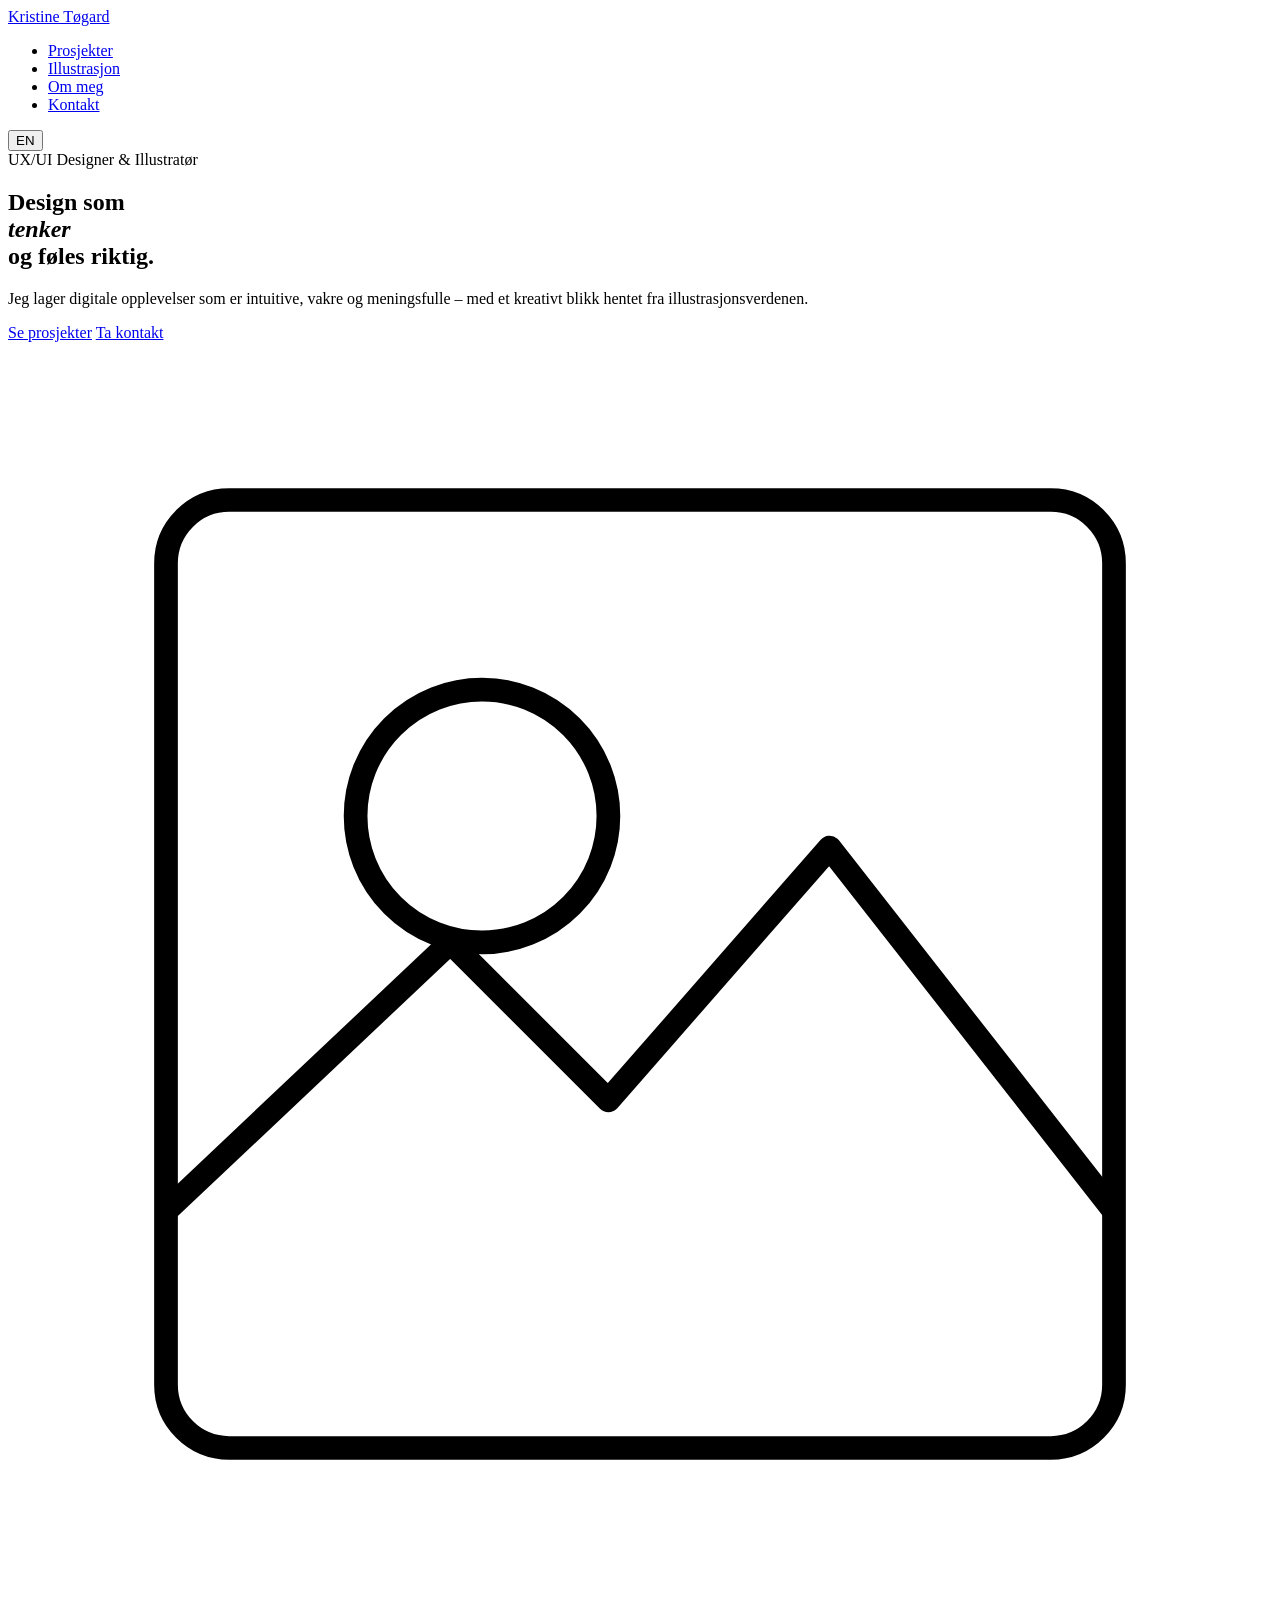
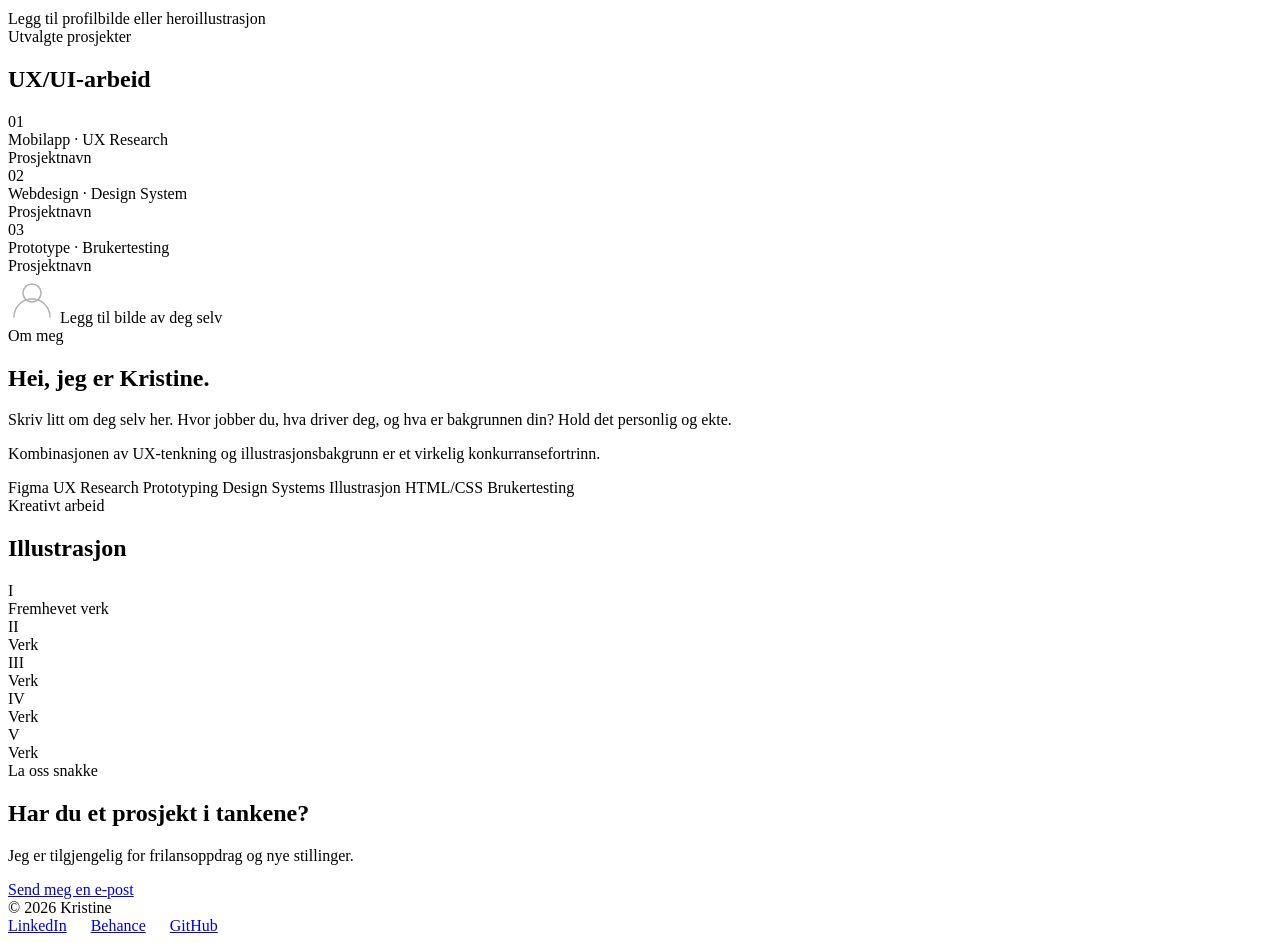
==== index.html @ 491b1b94 "Tok ut CSS og js fra koden" ====
<!DOCTYPE html>
<html lang="no">
<head>
  <meta charset="UTF-8" />
  <meta name="viewport" content="width=device-width, initial-scale=1.0" />
  <title>Kristine Tøgard – UX/UI & Illustrasjon</title>
  <link rel="preconnect" href="https://fonts.googleapis.com" />
  <link href="https://fonts.googleapis.com/css2?family=DM+Serif+Display:ital@0;1&family=DM+Sans:wght@300;400;500&display=swap" rel="stylesheet" />
  <link rel="stylesheet" href="css/style.css" />
</head>
<body>

  <!-- NAVIGASJON -->
  <nav>
    <a class="nav-logo" href="#">Kristine Tøgard</a>
    <ul class="nav-links">
      <li><a href="#prosjekter" data-no="Prosjekter" data-en="Projects">Prosjekter</a></li>
      <li><a href="#illustrasjon" data-no="Illustrasjon" data-en="Illustration">Illustrasjon</a></li>
      <li><a href="#om-meg" data-no="Om meg" data-en="About">Om meg</a></li>
      <li><a href="#kontakt" data-no="Kontakt" data-en="Contact">Kontakt</a></li>
    </ul>
    <button id="lang-btn" onclick="toggleLang()">EN</button>
  </nav>

  <!-- HERO -->
  <section class="hero">
    <div class="hero-left">
      <span class="hero-tag" data-no="UX/UI Designer & Illustratør" data-en="UX/UI Designer & Illustrator">UX/UI Designer & Illustratør</span>
      <h1 class="hero-title">
        <span data-no="Design som" data-en="Design that">Design som</span><br/>
        <em data-no="tenker" data-en="thinks">tenker</em><br/>
        <span data-no="og føles riktig." data-en="and feels right.">og føles riktig.</span>
      </h1>
      <p class="hero-desc" data-no="Jeg lager digitale opplevelser som er intuitive, vakre og meningsfulle – med et kreativt blikk hentet fra illustrasjonsverdenen." data-en="I create digital experiences that are intuitive, beautiful and meaningful – with a creative eye rooted in the world of illustration.">
        Jeg lager digitale opplevelser som er intuitive, vakre og meningsfulle – med et kreativt blikk hentet fra illustrasjonsverdenen.
      </p>
      <div class="hero-actions">
        <a href="#prosjekter" class="btn-primary" data-no="Se prosjekter" data-en="View projects">Se prosjekter</a>
        <a href="#kontakt" class="btn-ghost" data-no="Ta kontakt" data-en="Get in touch">Ta kontakt</a>
      </div>
    </div>
    <div class="hero-right">
      <div class="hero-img-placeholder">
        <svg viewBox="0 0 80 80" fill="none" xmlns="http://www.w3.org/2000/svg">
          <rect x="10" y="10" width="60" height="60" rx="4" stroke="currentColor" stroke-width="1.5"/>
          <circle cx="30" cy="30" r="8" stroke="currentColor" stroke-width="1.5"/>
          <path d="M10 55L28 38L38 48L52 32L70 55" stroke="currentColor" stroke-width="1.5" stroke-linejoin="round"/>
        </svg>
        <span data-no="Legg til profilbilde eller heroillustrasjon" data-en="Add profile photo or hero illustration">Legg til profilbilde eller heroillustrasjon</span>
      </div>
    </div>
  </section>

  <!-- UX/UI PROSJEKTER -->
  <section id="prosjekter">
    <div class="section-label" data-no="Utvalgte prosjekter" data-en="Selected work">Utvalgte prosjekter</div>
    <h2 class="section-title" data-no="UX/UI-arbeid" data-en="UX/UI work">UX/UI-arbeid</h2>
    <div class="projects-grid">
      <div class="project-card">
        <div class="project-placeholder">01</div>
        <div class="project-info">
          <div class="project-tag" data-no="Mobilapp · UX Research" data-en="Mobile app · UX Research">Mobilapp · UX Research</div>
          <div class="project-name" data-no="Prosjektnavn" data-en="Project name">Prosjektnavn</div>
        </div>
      </div>
      <div class="project-card">
        <div class="project-placeholder">02</div>
        <div class="project-info">
          <div class="project-tag" data-no="Webdesign · Design System" data-en="Web design · Design System">Webdesign · Design System</div>
          <div class="project-name" data-no="Prosjektnavn" data-en="Project name">Prosjektnavn</div>
        </div>
      </div>
      <div class="project-card">
        <div class="project-placeholder">03</div>
        <div class="project-info">
          <div class="project-tag" data-no="Prototype · Brukertesting" data-en="Prototype · User testing">Prototype · Brukertesting</div>
          <div class="project-name" data-no="Prosjektnavn" data-en="Project name">Prosjektnavn</div>
        </div>
      </div>
    </div>
  </section>

  <!-- OM MEG -->
  <section id="om-meg">
    <div class="about-img">
      <svg width="48" height="48" viewBox="0 0 48 48" fill="none" style="opacity:.3">
        <circle cx="24" cy="18" r="9" stroke="currentColor" stroke-width="1.5"/>
        <path d="M6 42c0-9.94 8.06-18 18-18s18 8.06 18 18" stroke="currentColor" stroke-width="1.5" stroke-linecap="round"/>
      </svg>
      <span data-no="Legg til bilde av deg selv" data-en="Add a photo of yourself">Legg til bilde av deg selv</span>
    </div>
    <div class="about-text">
      <div class="section-label" data-no="Om meg" data-en="About me">Om meg</div>
      <h2 class="section-title" data-no="Hei, jeg er Kristine." data-en="Hi, I'm Kristine.">Hei, jeg er Kristine.</h2>
      <p data-no="Skriv litt om deg selv her. Hvor jobber du, hva driver deg, og hva er bakgrunnen din? Hold det personlig og ekte." data-en="Write a bit about yourself here. Where do you work, what drives you, and what's your background? Keep it personal and genuine.">
        Skriv litt om deg selv her. Hvor jobber du, hva driver deg, og hva er bakgrunnen din? Hold det personlig og ekte.
      </p>
      <p data-no="Kombinasjonen av UX-tenkning og illustrasjonsbakgrunn er et virkelig konkurransefortrinn." data-en="The combination of UX thinking and an illustration background is a real competitive advantage.">
        Kombinasjonen av UX-tenkning og illustrasjonsbakgrunn er et virkelig konkurransefortrinn.
      </p>
      <div class="skills-list">
        <span class="skill-pill">Figma</span>
        <span class="skill-pill">UX Research</span>
        <span class="skill-pill">Prototyping</span>
        <span class="skill-pill">Design Systems</span>
        <span class="skill-pill" data-no="Illustrasjon" data-en="Illustration">Illustrasjon</span>
        <span class="skill-pill">HTML/CSS</span>
        <span class="skill-pill" data-no="Brukertesting" data-en="Usability Testing">Brukertesting</span>
      </div>
    </div>
  </section>

  <!-- ILLUSTRASJON -->
  <section id="illustrasjon">
    <div class="section-label" data-no="Kreativt arbeid" data-en="Creative work">Kreativt arbeid</div>
    <h2 class="section-title" data-no="Illustrasjon" data-en="Illustration">Illustrasjon</h2>
    <div class="illo-grid">
      <div class="illo-card">
        <div class="illo-num">I</div>
        <div class="illo-label" data-no="Fremhevet verk" data-en="Featured work">Fremhevet verk</div>
      </div>
      <div class="illo-card">
        <div class="illo-num">II</div>
        <div class="illo-label" data-no="Verk" data-en="Work">Verk</div>
      </div>
      <div class="illo-card">
        <div class="illo-num">III</div>
        <div class="illo-label" data-no="Verk" data-en="Work">Verk</div>
      </div>
      <div class="illo-card">
        <div class="illo-num">IV</div>
        <div class="illo-label" data-no="Verk" data-en="Work">Verk</div>
      </div>
      <div class="illo-card">
        <div class="illo-num">V</div>
        <div class="illo-label" data-no="Verk" data-en="Work">Verk</div>
      </div>
    </div>
  </section>

  <!-- KONTAKT -->
  <section id="kontakt">
    <div class="section-label" data-no="La oss snakke" data-en="Let's talk">La oss snakke</div>
    <h2 class="section-title" data-no="Har du et prosjekt i tankene?" data-en="Got a project in mind?">Har du et prosjekt i tankene?</h2>
    <p data-no="Jeg er tilgjengelig for frilansoppdrag og nye stillinger." data-en="I'm available for freelance projects and new positions.">Jeg er tilgjengelig for frilansoppdrag og nye stillinger.</p>
    <a href="mailto:din@epost.no" class="btn-primary" data-no="Send meg en e-post" data-en="Send me an email">Send meg en e-post</a>
  </section>

  <!-- FOOTER -->
  <footer>
    <span>© 2026 Kristine</span>
    <div style="display:flex;gap:1.5rem;">
      <a href="#">LinkedIn</a>
      <a href="#">Behance</a>
      <a href="#">GitHub</a>
    </div>
  </footer>

  <script src="js/main.js"></script>
</body>
</html>
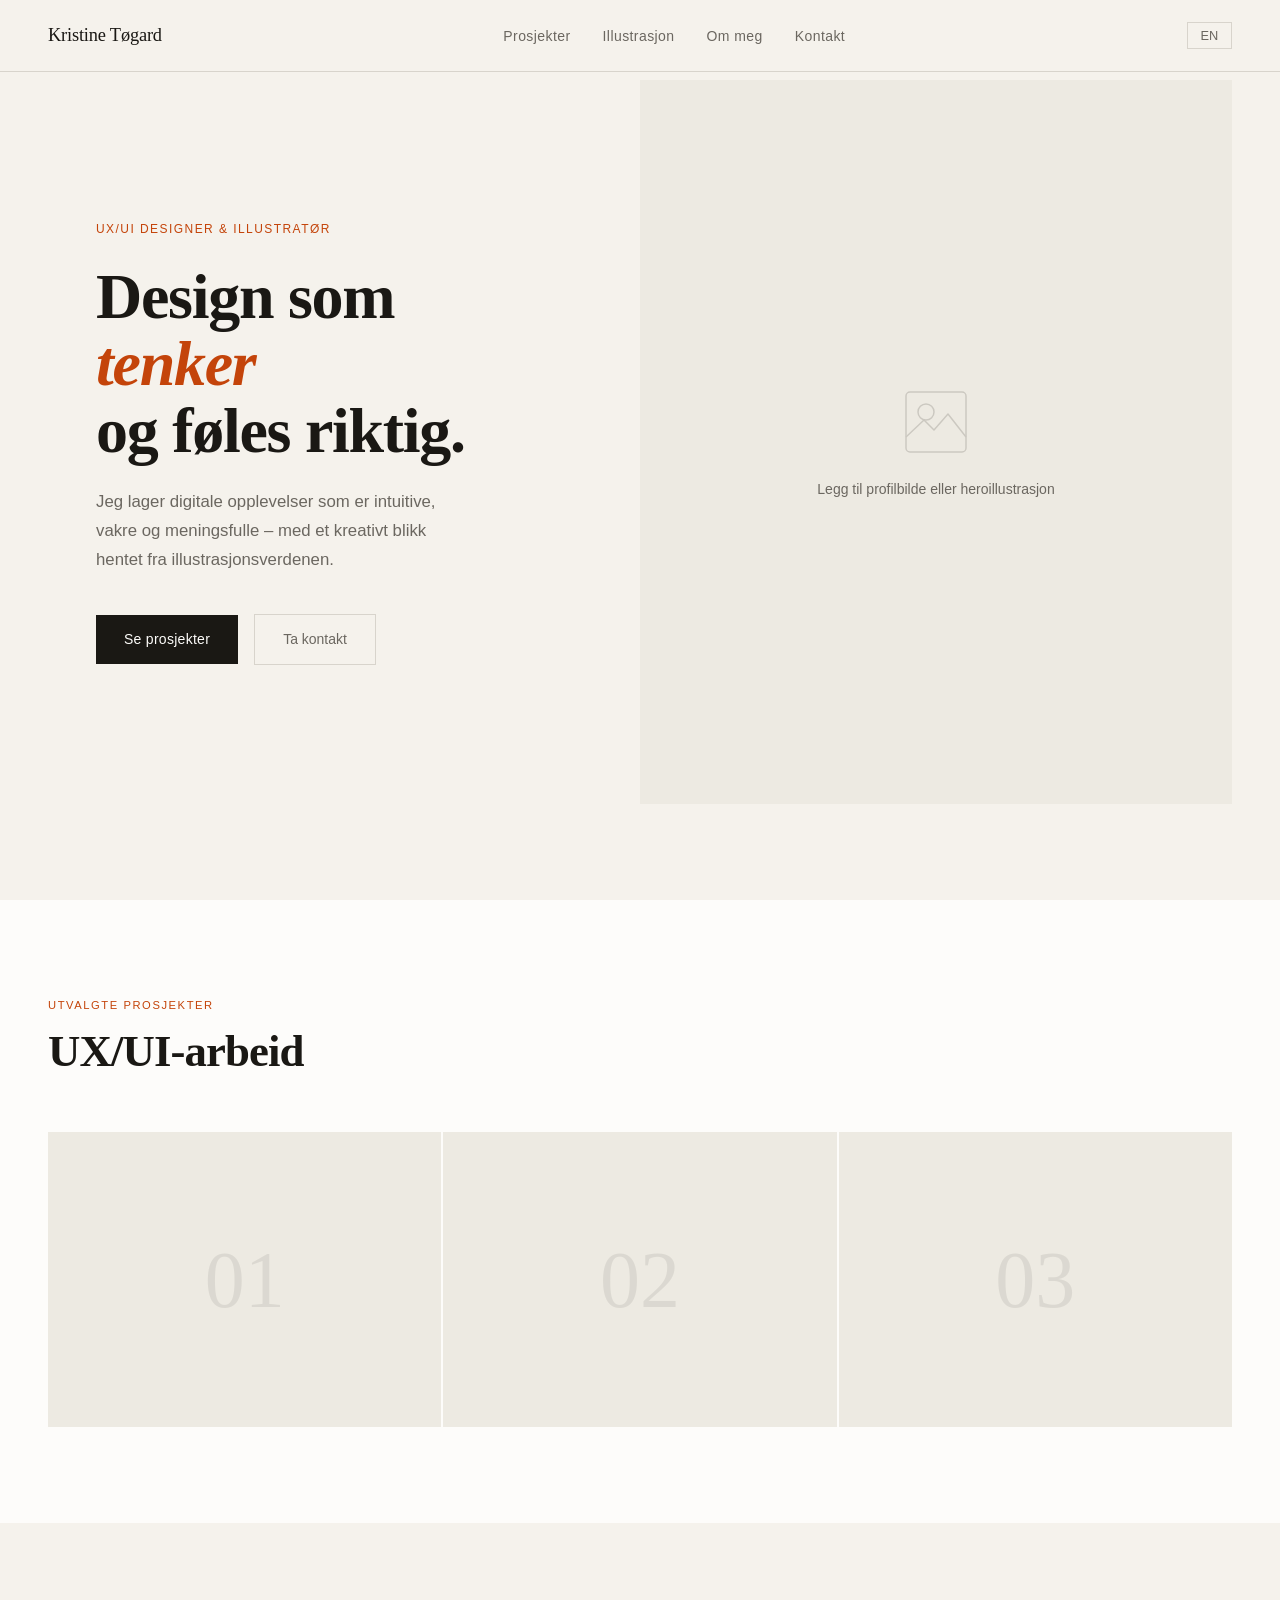
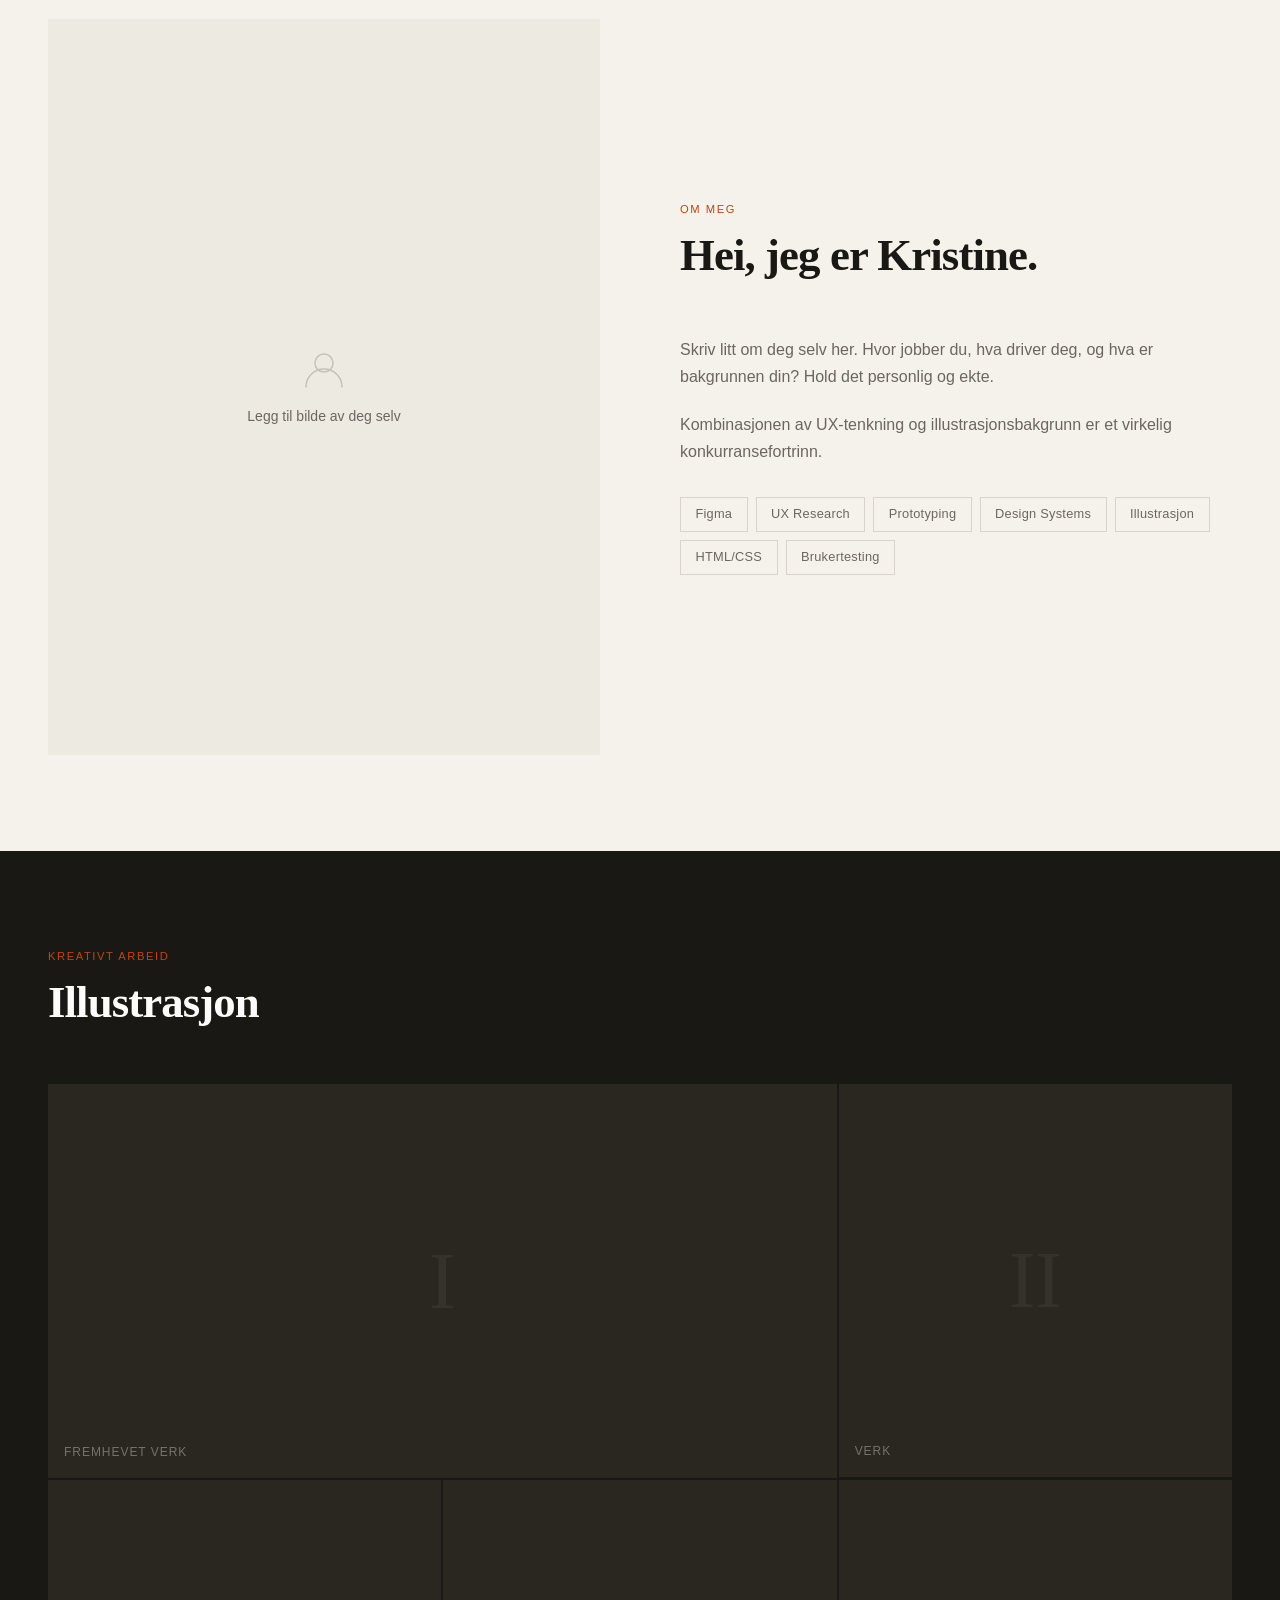
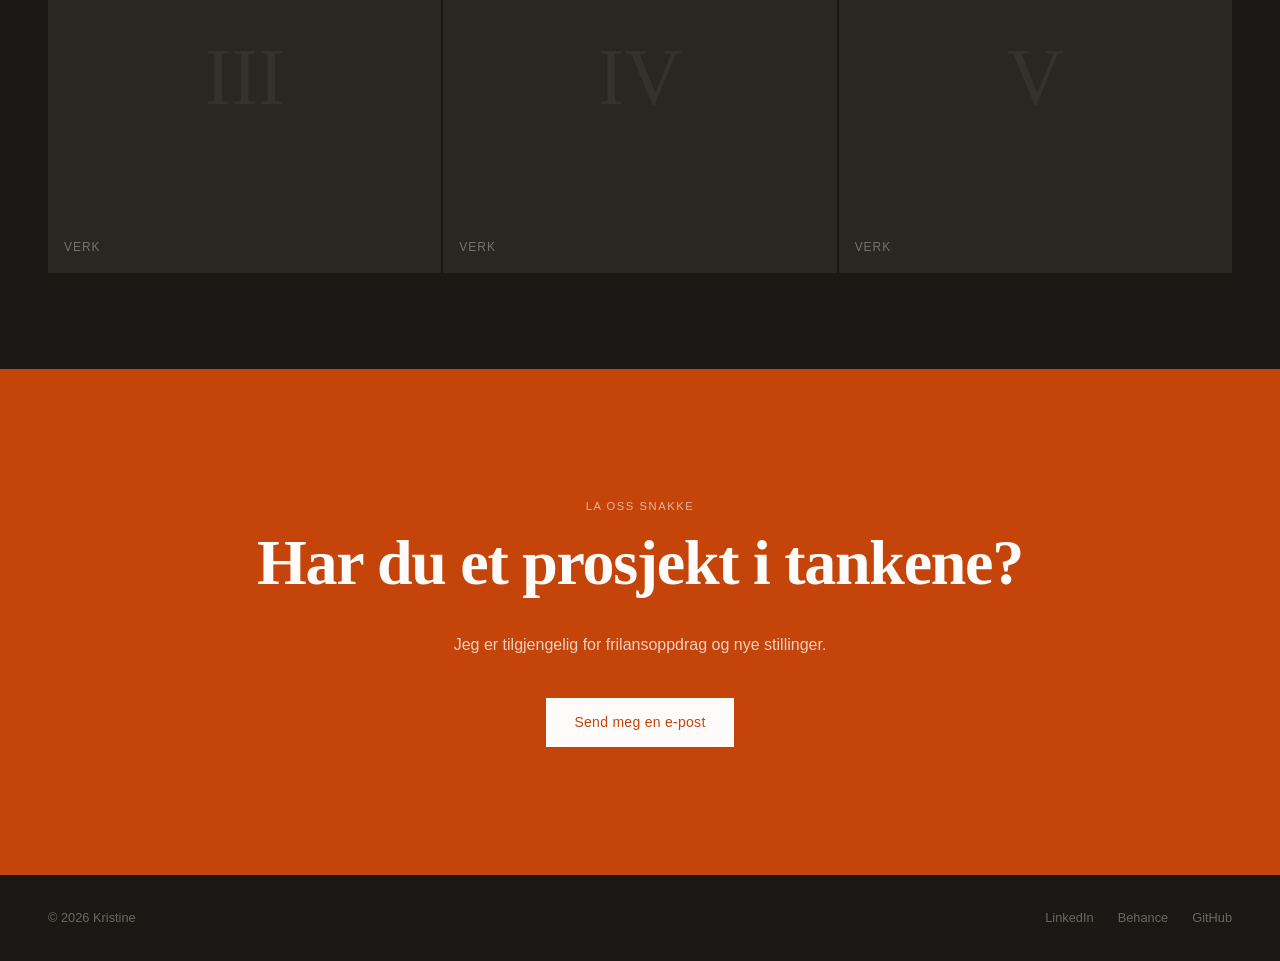
==== commit aa685f87: "tekst" ====
--- a/index.html
+++ b/index.html
@@ -27,9 +27,9 @@
     <div class="hero-left">
       <span class="hero-tag" data-no="UX/UI Designer & Illustratør" data-en="UX/UI Designer & Illustrator">UX/UI Designer & Illustratør</span>
       <h1 class="hero-title">
-        <span data-no="Design som" data-en="Design that">Design som</span><br/>
-        <em data-no="tenker" data-en="thinks">tenker</em><br/>
-        <span data-no="og føles riktig." data-en="and feels right.">og føles riktig.</span>
+        <span data-no="Opptatt av" data-en="Design that">Design som</span><br/>
+        <em data-no="hva" data-en="thinks">tenker</em><br/>
+        <span data-no="som får design til å fungere." data-en="and feels right.">og føles riktig.</span>
       </h1>
       <p class="hero-desc" data-no="Jeg lager digitale opplevelser som er intuitive, vakre og meningsfulle – med et kreativt blikk hentet fra illustrasjonsverdenen." data-en="I create digital experiences that are intuitive, beautiful and meaningful – with a creative eye rooted in the world of illustration.">
         Jeg lager digitale opplevelser som er intuitive, vakre og meningsfulle – med et kreativt blikk hentet fra illustrasjonsverdenen.
--- a/css/style.css
+++ b/css/style.css
@@ -0,0 +1,408 @@
+:root {
+  --bg: #F5F2EC;
+  --surface: #EDEAE2;
+  --ink: #1A1814;
+  --ink-muted: #6B6760;
+  --accent: #C4440A;
+  --accent-light: #F2E8E2;
+  --border: #D8D4CC;
+  --white: #FDFCFA;
+}
+
+*, *::before, *::after { box-sizing: border-box; margin: 0; padding: 0; }
+
+html { scroll-behavior: smooth; }
+
+body {
+  font-family: 'DM Sans', sans-serif;
+  background: var(--bg);
+  color: var(--ink);
+  font-size: 16px;
+  line-height: 1.7;
+}
+
+/* NAV */
+nav {
+  position: fixed; top: 0; left: 0; right: 0; z-index: 100;
+  display: flex; justify-content: space-between; align-items: center;
+  padding: 1.25rem 3rem;
+  background: rgba(245, 242, 236, 0.88);
+  backdrop-filter: blur(12px);
+  border-bottom: 1px solid var(--border);
+}
+
+.nav-logo {
+  font-family: 'DM Serif Display', serif;
+  font-size: 1.15rem;
+  color: var(--ink);
+  text-decoration: none;
+  letter-spacing: -0.01em;
+}
+
+.nav-links { display: flex; gap: 2rem; list-style: none; }
+.nav-links a {
+  text-decoration: none;
+  color: var(--ink-muted);
+  font-size: 0.875rem;
+  font-weight: 400;
+  letter-spacing: 0.03em;
+  transition: color 0.2s;
+}
+.nav-links a:hover { color: var(--accent); }
+
+#lang-btn {
+  background: none;
+  border: 1px solid var(--border);
+  padding: 0.3rem 0.8rem;
+  cursor: pointer;
+  font-size: 0.8rem;
+  color: var(--ink-muted);
+  font-family: 'DM Sans', sans-serif;
+  transition: border-color 0.2s, color 0.2s;
+}
+#lang-btn:hover { border-color: var(--ink); color: var(--ink); }
+
+/* HERO */
+.hero {
+  min-height: 100vh;
+  display: grid;
+  grid-template-columns: 1fr 1fr;
+  padding-top: 80px;
+}
+
+.hero-left {
+  display: flex;
+  flex-direction: column;
+  justify-content: center;
+  padding: 6rem 4rem 6rem 3rem;
+}
+
+.hero-tag {
+  display: inline-block;
+  font-size: 0.75rem;
+  letter-spacing: 0.12em;
+  text-transform: uppercase;
+  color: var(--accent);
+  font-weight: 500;
+  margin-bottom: 1.5rem;
+}
+
+.hero-title {
+  font-family: 'DM Serif Display', serif;
+  font-size: clamp(3rem, 5vw, 5rem);
+  line-height: 1.05;
+  letter-spacing: -0.02em;
+  color: var(--ink);
+  margin-bottom: 1.5rem;
+}
+
+.hero-title em {
+  font-style: italic;
+  color: var(--accent);
+}
+
+.hero-desc {
+  font-size: 1.05rem;
+  color: var(--ink-muted);
+  max-width: 38ch;
+  margin-bottom: 2.5rem;
+  font-weight: 300;
+}
+
+.hero-actions { display: flex; gap: 1rem; align-items: center; }
+
+.btn-primary {
+  display: inline-block;
+  padding: 0.8rem 1.75rem;
+  background: var(--ink);
+  color: var(--white);
+  text-decoration: none;
+  font-size: 0.875rem;
+  font-weight: 500;
+  letter-spacing: 0.02em;
+  transition: background 0.2s, transform 0.15s;
+}
+.btn-primary:hover { background: var(--accent); transform: translateY(-1px); }
+
+.btn-ghost {
+  display: inline-block;
+  padding: 0.8rem 1.75rem;
+  border: 1px solid var(--border);
+  color: var(--ink-muted);
+  text-decoration: none;
+  font-size: 0.875rem;
+  font-weight: 400;
+  transition: border-color 0.2s, color 0.2s;
+}
+.btn-ghost:hover { border-color: var(--ink); color: var(--ink); }
+
+.hero-right {
+  background: var(--surface);
+  display: flex;
+  align-items: center;
+  justify-content: center;
+  position: relative;
+  overflow: hidden;
+}
+
+.hero-img-placeholder {
+  width: 100%;
+  height: 100%;
+  display: flex;
+  flex-direction: column;
+  align-items: center;
+  justify-content: center;
+  gap: 1rem;
+  color: var(--ink-muted);
+  font-size: 0.875rem;
+}
+
+.hero-img-placeholder svg {
+  width: 80px; height: 80px;
+  opacity: 0.25;
+}
+
+/* SECTIONS */
+section { padding: 6rem 3rem; }
+
+.section-label {
+  font-size: 0.7rem;
+  letter-spacing: 0.14em;
+  text-transform: uppercase;
+  color: var(--accent);
+  font-weight: 500;
+  margin-bottom: 0.75rem;
+}
+
+.section-title {
+  font-family: 'DM Serif Display', serif;
+  font-size: clamp(2rem, 3.5vw, 3rem);
+  line-height: 1.1;
+  letter-spacing: -0.02em;
+  margin-bottom: 3.5rem;
+  max-width: 20ch;
+}
+
+/* UX PROJECTS */
+#prosjekter { background: var(--white); }
+
+.projects-grid {
+  display: grid;
+  grid-template-columns: repeat(auto-fit, minmax(340px, 1fr));
+  gap: 2px;
+}
+
+.project-card {
+  background: var(--surface);
+  aspect-ratio: 4/3;
+  position: relative;
+  overflow: hidden;
+  cursor: pointer;
+  display: flex;
+  flex-direction: column;
+  justify-content: flex-end;
+  padding: 2rem;
+  transition: transform 0.3s ease;
+}
+
+.project-card::before {
+  content: '';
+  position: absolute; inset: 0;
+  background: linear-gradient(to top, rgba(26,24,20,0.8) 0%, transparent 60%);
+  opacity: 0;
+  transition: opacity 0.3s;
+}
+
+.project-card:hover { transform: scale(1.01); }
+.project-card:hover::before { opacity: 1; }
+.project-card:hover .project-info { opacity: 1; transform: translateY(0); }
+
+.project-info {
+  position: relative; z-index: 1;
+  opacity: 0;
+  transform: translateY(8px);
+  transition: all 0.3s ease;
+  color: var(--white);
+}
+
+.project-tag {
+  font-size: 0.7rem;
+  letter-spacing: 0.1em;
+  text-transform: uppercase;
+  opacity: 0.7;
+  margin-bottom: 0.3rem;
+}
+
+.project-name {
+  font-family: 'DM Serif Display', serif;
+  font-size: 1.5rem;
+}
+
+.project-placeholder {
+  position: absolute; inset: 0;
+  display: flex;
+  align-items: center;
+  justify-content: center;
+  font-family: 'DM Serif Display', serif;
+  font-size: 5rem;
+  opacity: 0.08;
+  color: var(--ink);
+  user-select: none;
+}
+
+/* ABOUT */
+#om-meg {
+  background: var(--bg);
+  display: grid;
+  grid-template-columns: 1fr 1fr;
+  gap: 5rem;
+  align-items: center;
+}
+
+.about-img {
+  aspect-ratio: 3/4;
+  background: var(--surface);
+  display: flex;
+  flex-direction: column;
+  align-items: center;
+  justify-content: center;
+  gap: 0.75rem;
+  color: var(--ink-muted);
+  font-size: 0.875rem;
+}
+
+.about-text { padding: 2rem 0; }
+
+.about-text p {
+  color: var(--ink-muted);
+  margin-bottom: 1.25rem;
+  font-weight: 300;
+}
+
+.skills-list {
+  display: flex; flex-wrap: wrap; gap: 0.5rem;
+  margin-top: 2rem;
+}
+
+.skill-pill {
+  padding: 0.35rem 0.9rem;
+  border: 1px solid var(--border);
+  font-size: 0.8rem;
+  color: var(--ink-muted);
+  letter-spacing: 0.02em;
+}
+
+/* ILLUSTRASJON */
+#illustrasjon { background: var(--ink); }
+
+#illustrasjon .section-label { color: var(--accent); }
+#illustrasjon .section-title { color: var(--white); }
+
+.illo-grid {
+  display: grid;
+  grid-template-columns: repeat(3, 1fr);
+  gap: 2px;
+}
+
+.illo-card {
+  background: #2A2720;
+  aspect-ratio: 1;
+  display: flex;
+  align-items: center;
+  justify-content: center;
+  overflow: hidden;
+  position: relative;
+  cursor: pointer;
+  transition: background 0.3s;
+}
+
+.illo-card:first-child {
+  grid-column: span 2;
+  aspect-ratio: 2/1;
+}
+
+.illo-card:hover { background: #312E28; }
+
+.illo-num {
+  font-family: 'DM Serif Display', serif;
+  font-size: 5rem;
+  color: rgba(255,255,255,0.05);
+  user-select: none;
+  position: absolute;
+}
+
+.illo-label {
+  position: absolute;
+  bottom: 1rem; left: 1rem;
+  font-size: 0.75rem;
+  letter-spacing: 0.08em;
+  text-transform: uppercase;
+  color: rgba(255,255,255,0.35);
+}
+
+/* KONTAKT */
+#kontakt {
+  background: var(--accent);
+  text-align: center;
+  padding: 8rem 3rem;
+}
+
+#kontakt .section-label { color: rgba(255,255,255,0.6); }
+#kontakt .section-title {
+  color: var(--white);
+  font-size: clamp(2.5rem, 5vw, 4.5rem);
+  max-width: 100%;
+  margin-left: auto;
+  margin-right: auto;
+  margin-bottom: 2rem;
+}
+
+#kontakt p {
+  color: rgba(255,255,255,0.75);
+  margin-bottom: 2.5rem;
+  font-weight: 300;
+}
+
+#kontakt .btn-primary {
+  background: var(--white);
+  color: var(--accent);
+}
+
+#kontakt .btn-primary:hover {
+  background: var(--ink);
+  color: var(--white);
+}
+
+/* FOOTER */
+footer {
+  background: var(--ink);
+  color: var(--ink-muted);
+  padding: 2rem 3rem;
+  display: flex;
+  justify-content: space-between;
+  align-items: center;
+  font-size: 0.8rem;
+}
+
+footer a { color: var(--ink-muted); text-decoration: none; }
+footer a:hover { color: var(--white); }
+
+/* RESPONSIVE */
+@media (max-width: 768px) {
+  nav { padding: 1rem 1.5rem; }
+  .nav-links { gap: 1.25rem; }
+
+  .hero { grid-template-columns: 1fr; }
+  .hero-right { display: none; }
+  .hero-left { padding: 6rem 1.5rem 4rem; }
+
+  section { padding: 4rem 1.5rem; }
+
+  #om-meg { grid-template-columns: 1fr; }
+  .about-img { aspect-ratio: 4/3; }
+
+  .illo-grid { grid-template-columns: repeat(2, 1fr); }
+  .illo-card:first-child { grid-column: span 2; aspect-ratio: 2/1; }
+
+  footer { flex-direction: column; gap: 0.5rem; text-align: center; }
+}
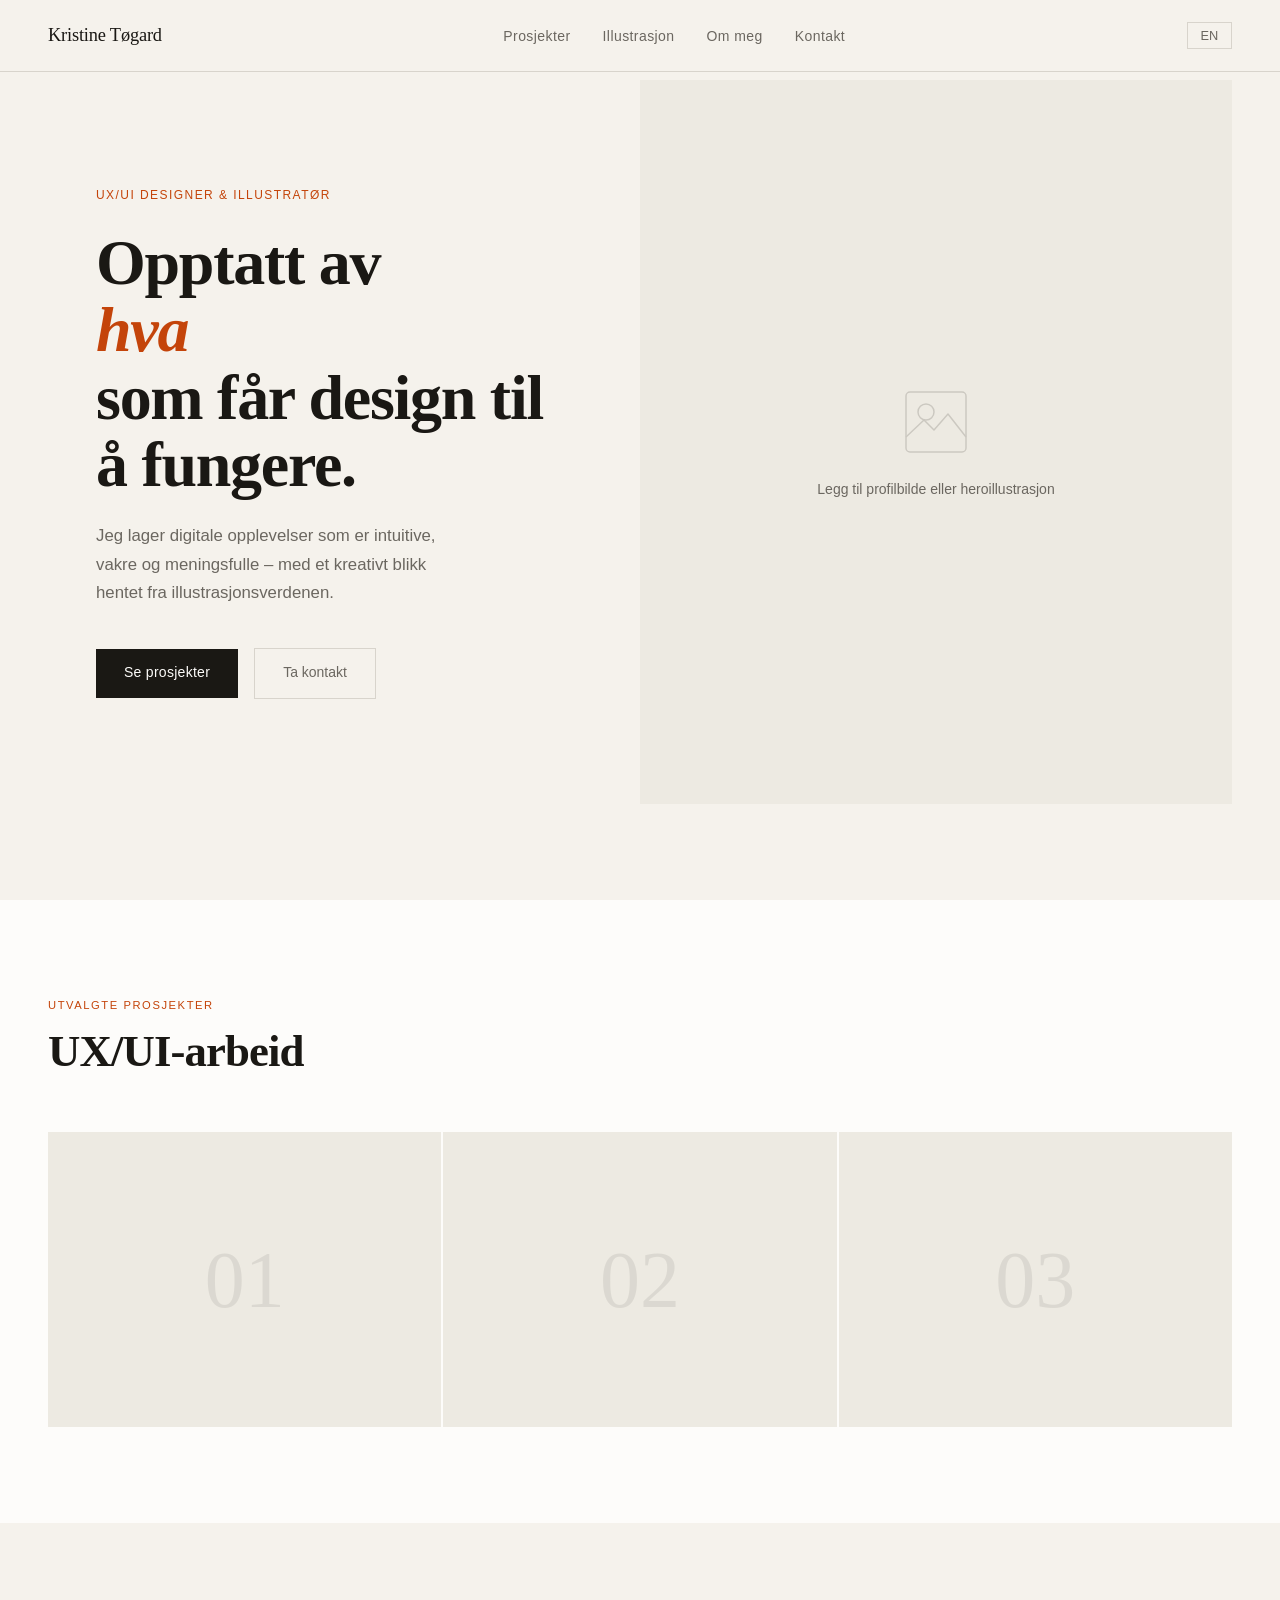
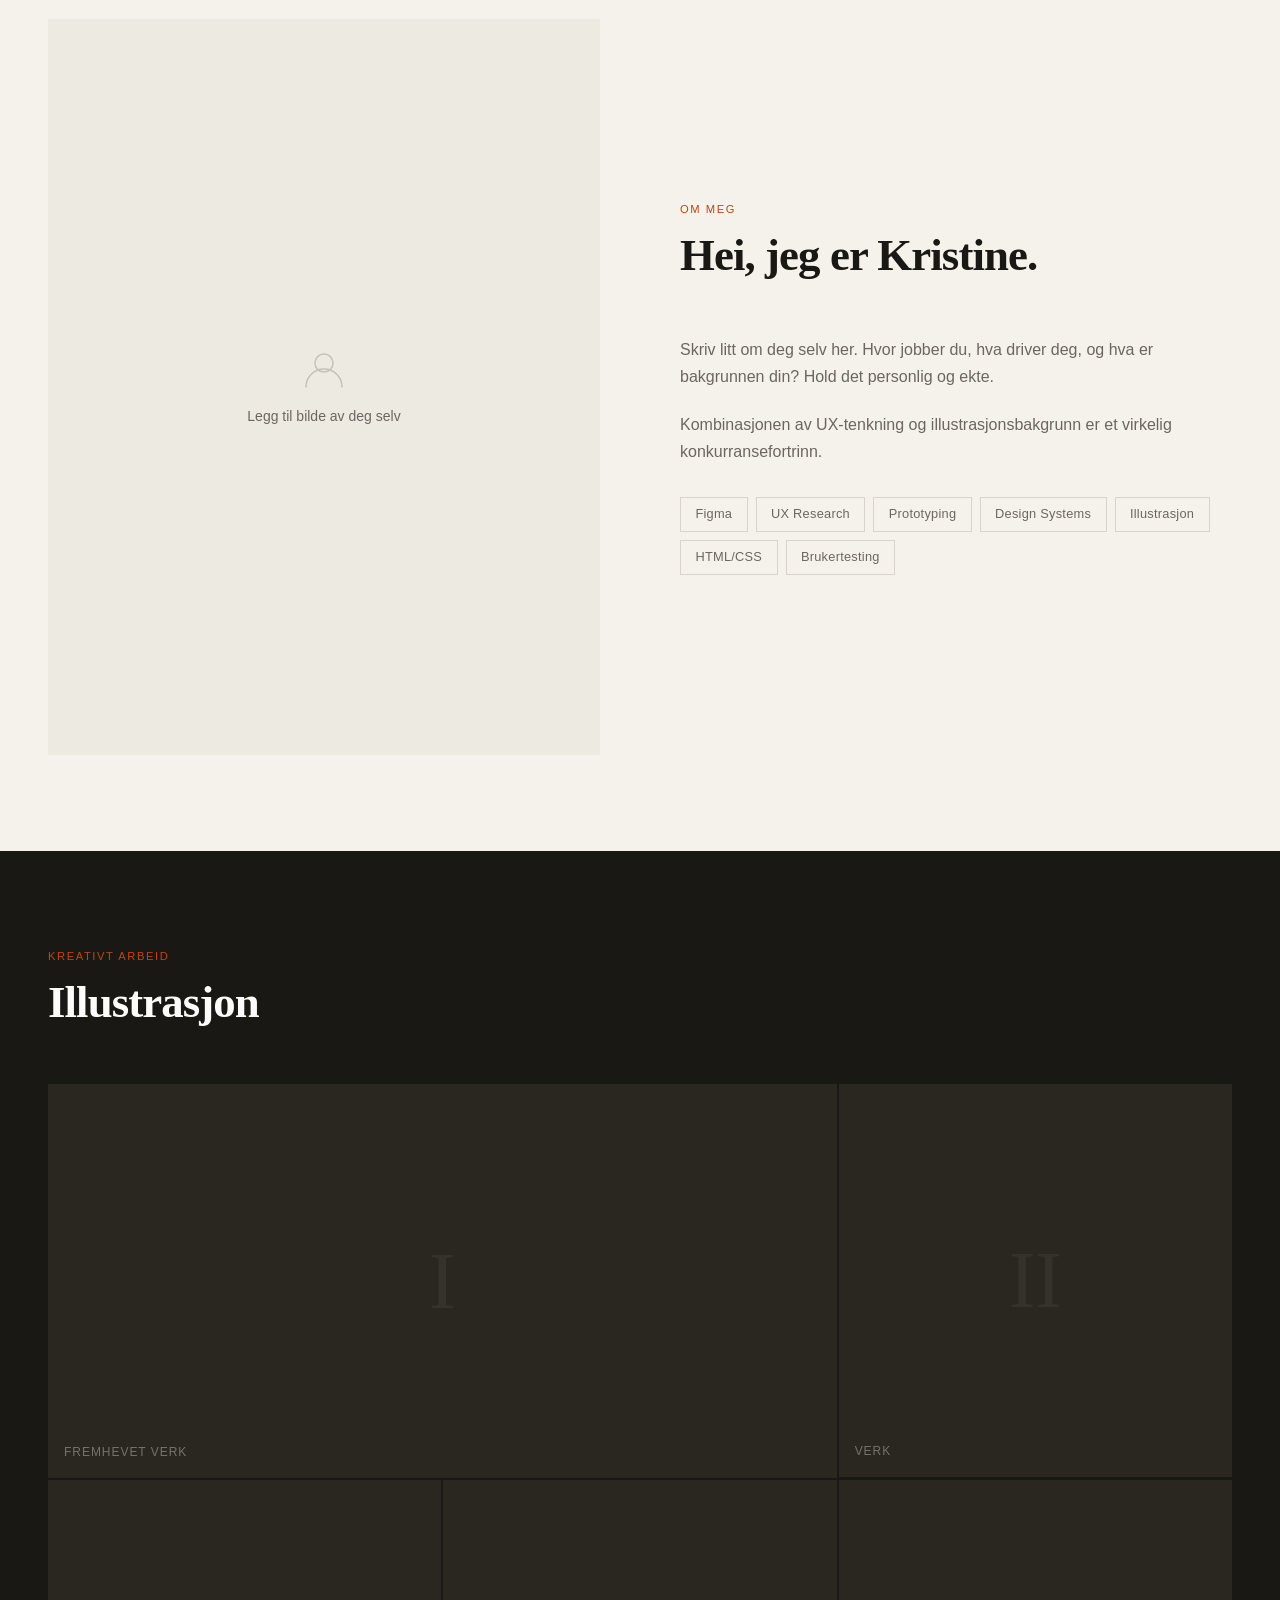
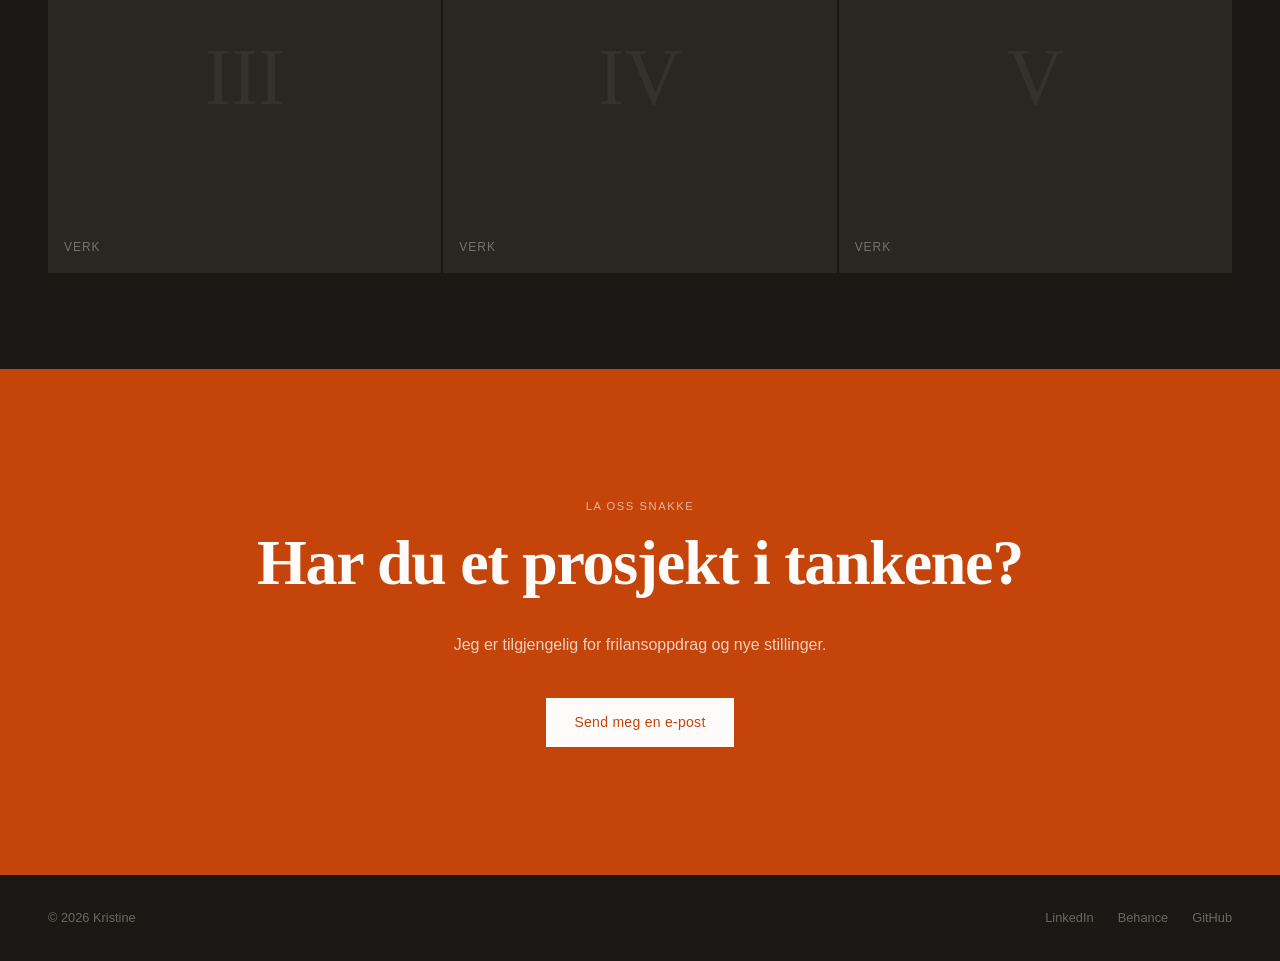
==== commit 5a8f469a: "tekst" ====
--- a/index.html
+++ b/index.html
@@ -27,9 +27,9 @@
     <div class="hero-left">
       <span class="hero-tag" data-no="UX/UI Designer & Illustratør" data-en="UX/UI Designer & Illustrator">UX/UI Designer & Illustratør</span>
       <h1 class="hero-title">
-        <span data-no="Opptatt av" data-en="Design that">Design som</span><br/>
-        <em data-no="hva" data-en="thinks">tenker</em><br/>
-        <span data-no="som får design til å fungere." data-en="and feels right.">og føles riktig.</span>
+        <span data-no="Opptatt av" data-en="Design that">Opptatt av</span><br/>
+        <em data-no="hva" data-en="thinks">hva</em><br/>
+        <span data-no="som får design til å fungere." data-en="and feels right.">som får design til å fungere.</span>
       </h1>
       <p class="hero-desc" data-no="Jeg lager digitale opplevelser som er intuitive, vakre og meningsfulle – med et kreativt blikk hentet fra illustrasjonsverdenen." data-en="I create digital experiences that are intuitive, beautiful and meaningful – with a creative eye rooted in the world of illustration.">
         Jeg lager digitale opplevelser som er intuitive, vakre og meningsfulle – med et kreativt blikk hentet fra illustrasjonsverdenen.
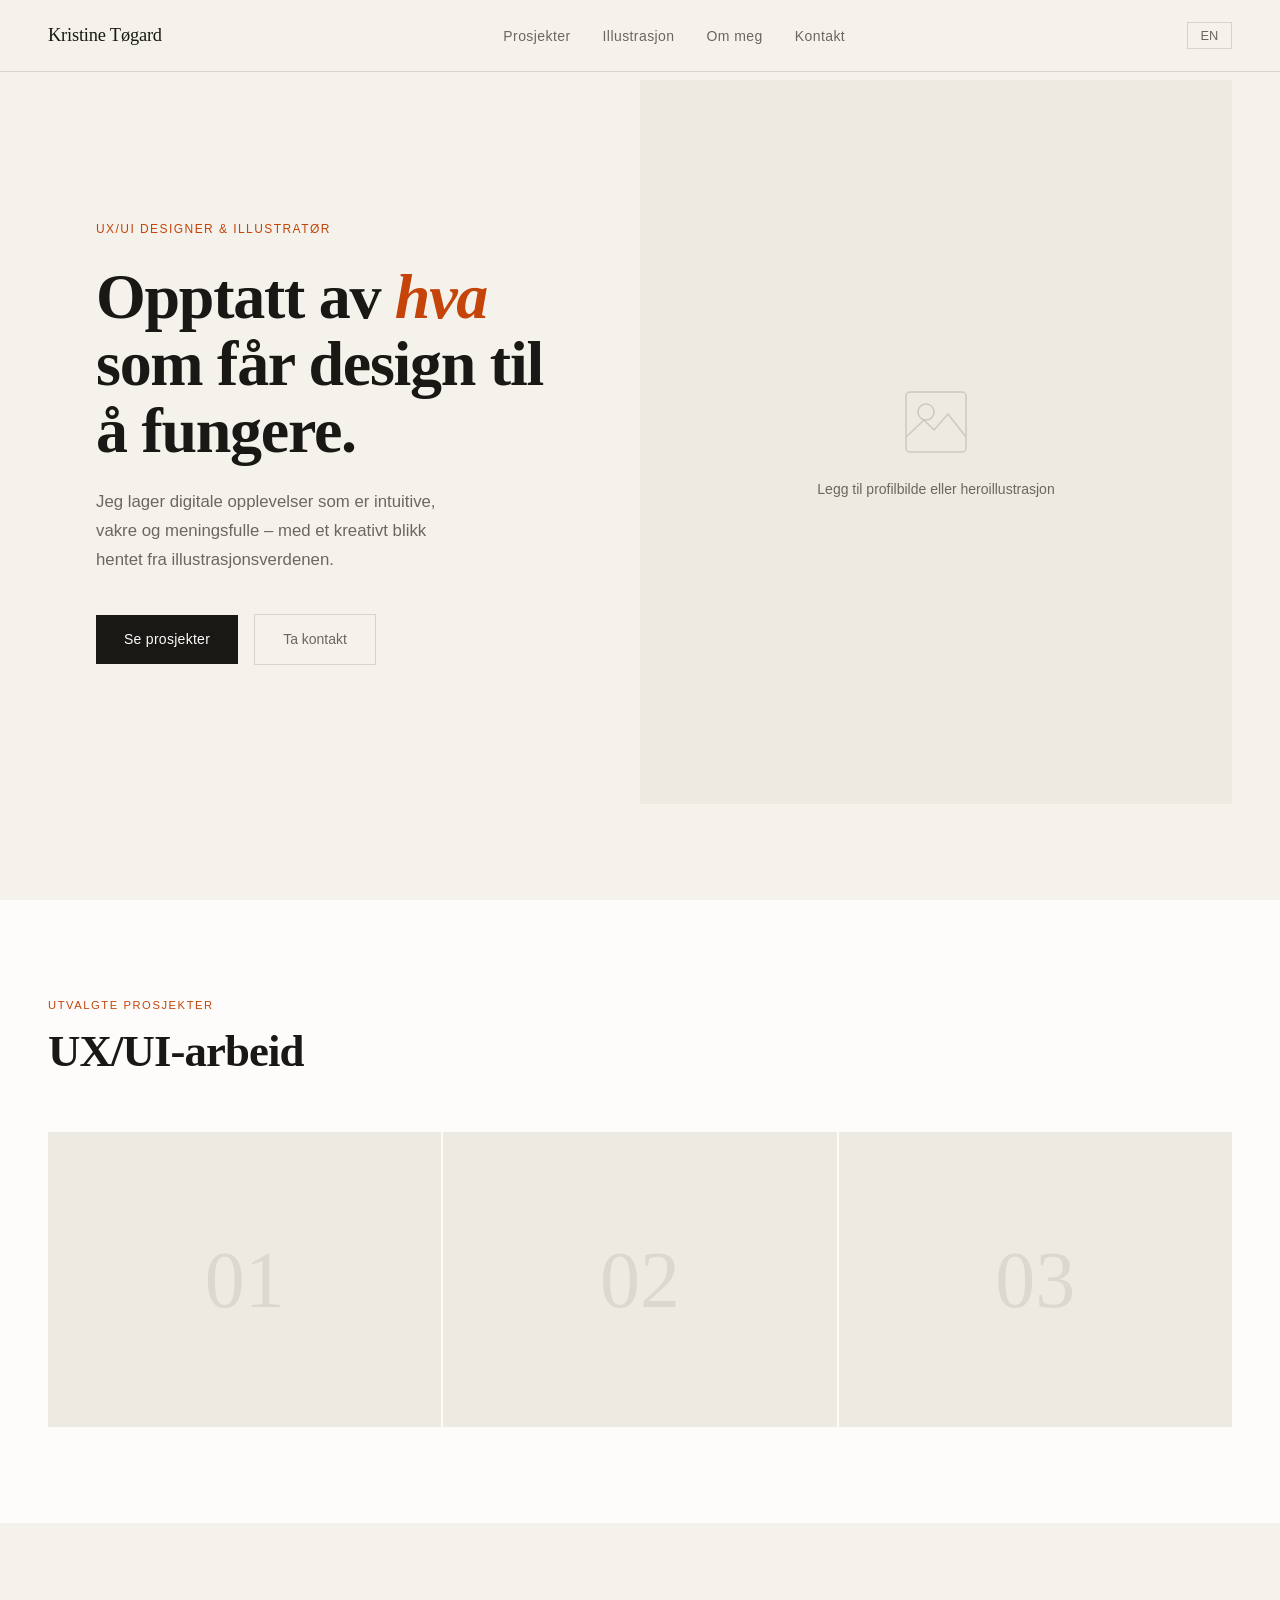
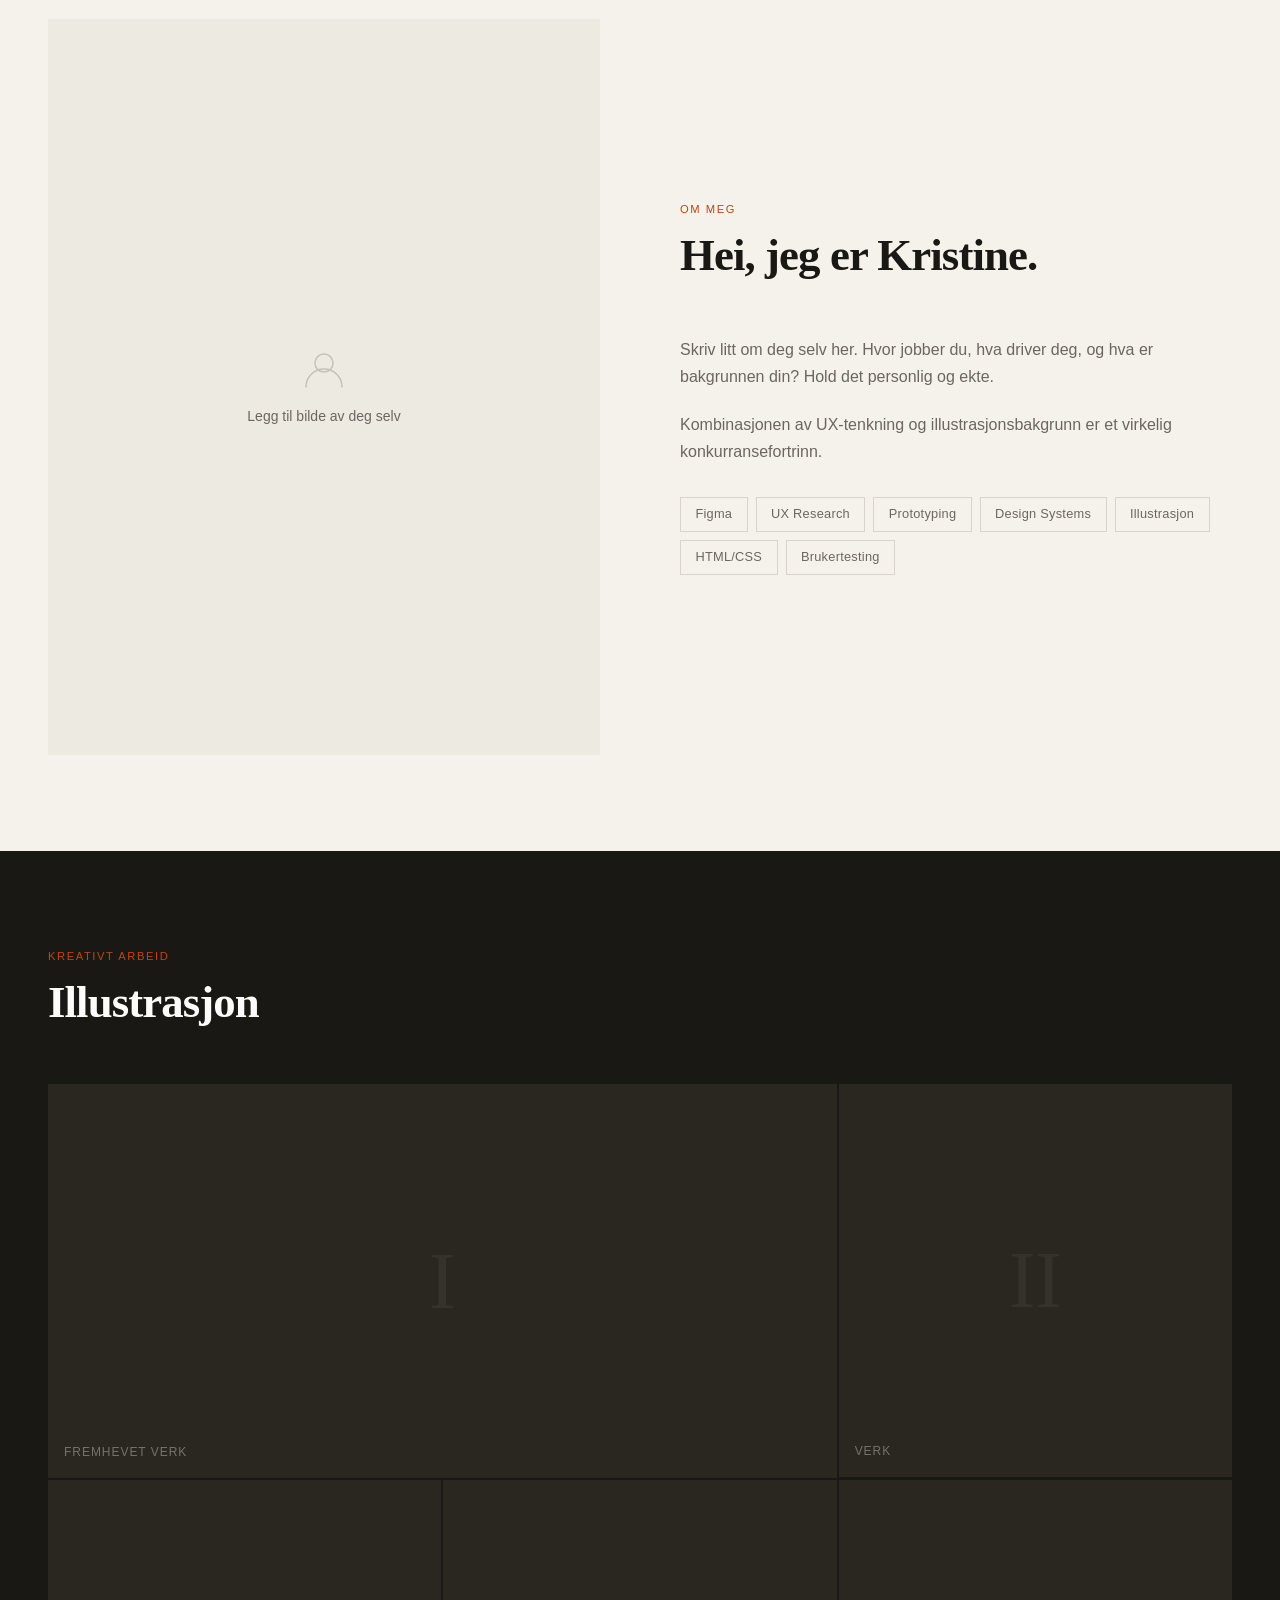
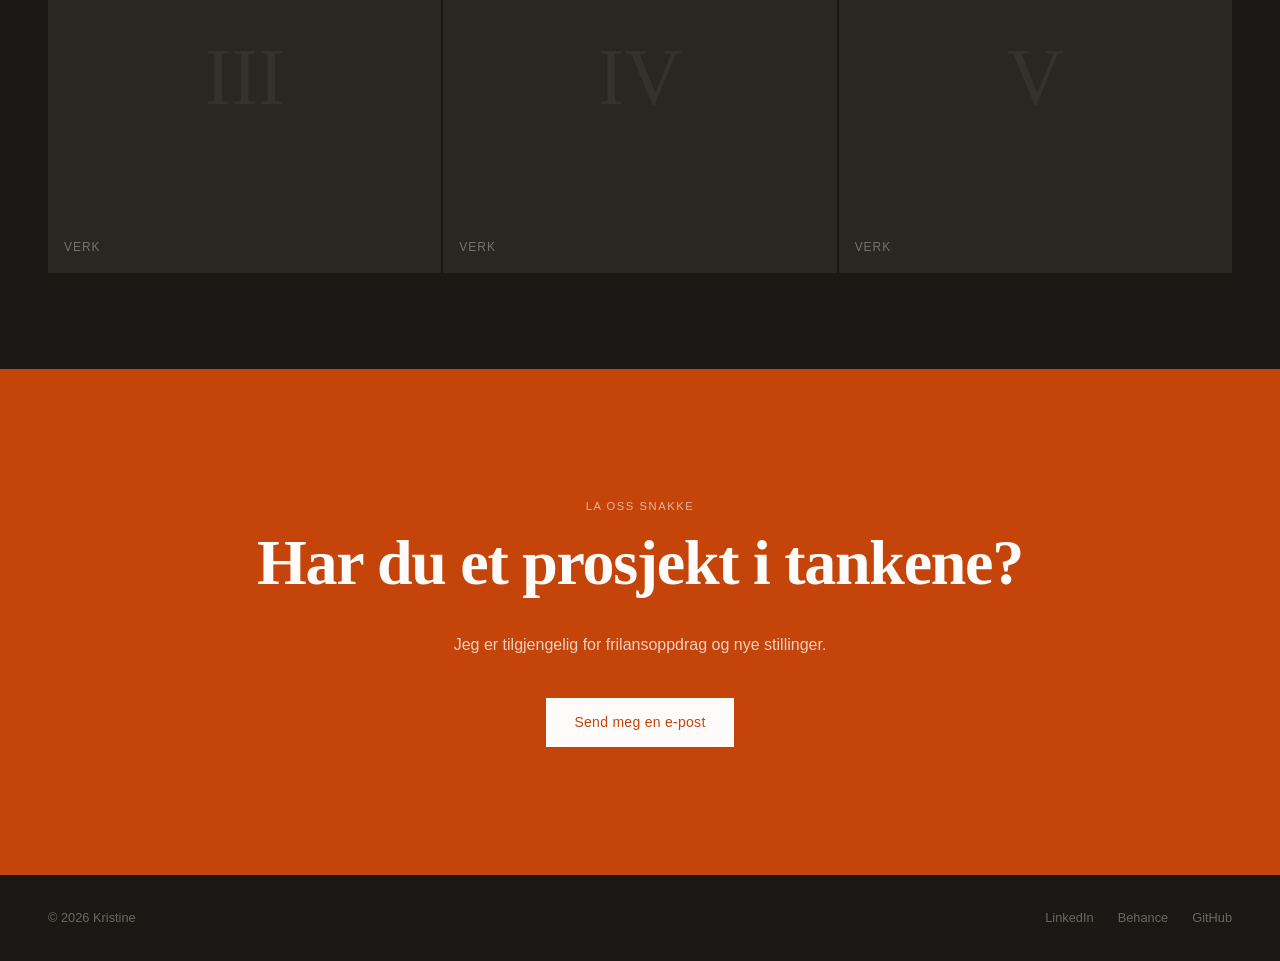
==== commit f72440d3: "Update index.html" ====
--- a/index.html
+++ b/index.html
@@ -27,7 +27,7 @@
     <div class="hero-left">
       <span class="hero-tag" data-no="UX/UI Designer & Illustratør" data-en="UX/UI Designer & Illustrator">UX/UI Designer & Illustratør</span>
       <h1 class="hero-title">
-        <span data-no="Opptatt av" data-en="Design that">Opptatt av</span><br/>
+        <span data-no="Opptatt av" data-en="Design that">Opptatt av</span>
         <em data-no="hva" data-en="thinks">hva</em><br/>
         <span data-no="som får design til å fungere." data-en="and feels right.">som får design til å fungere.</span>
       </h1>
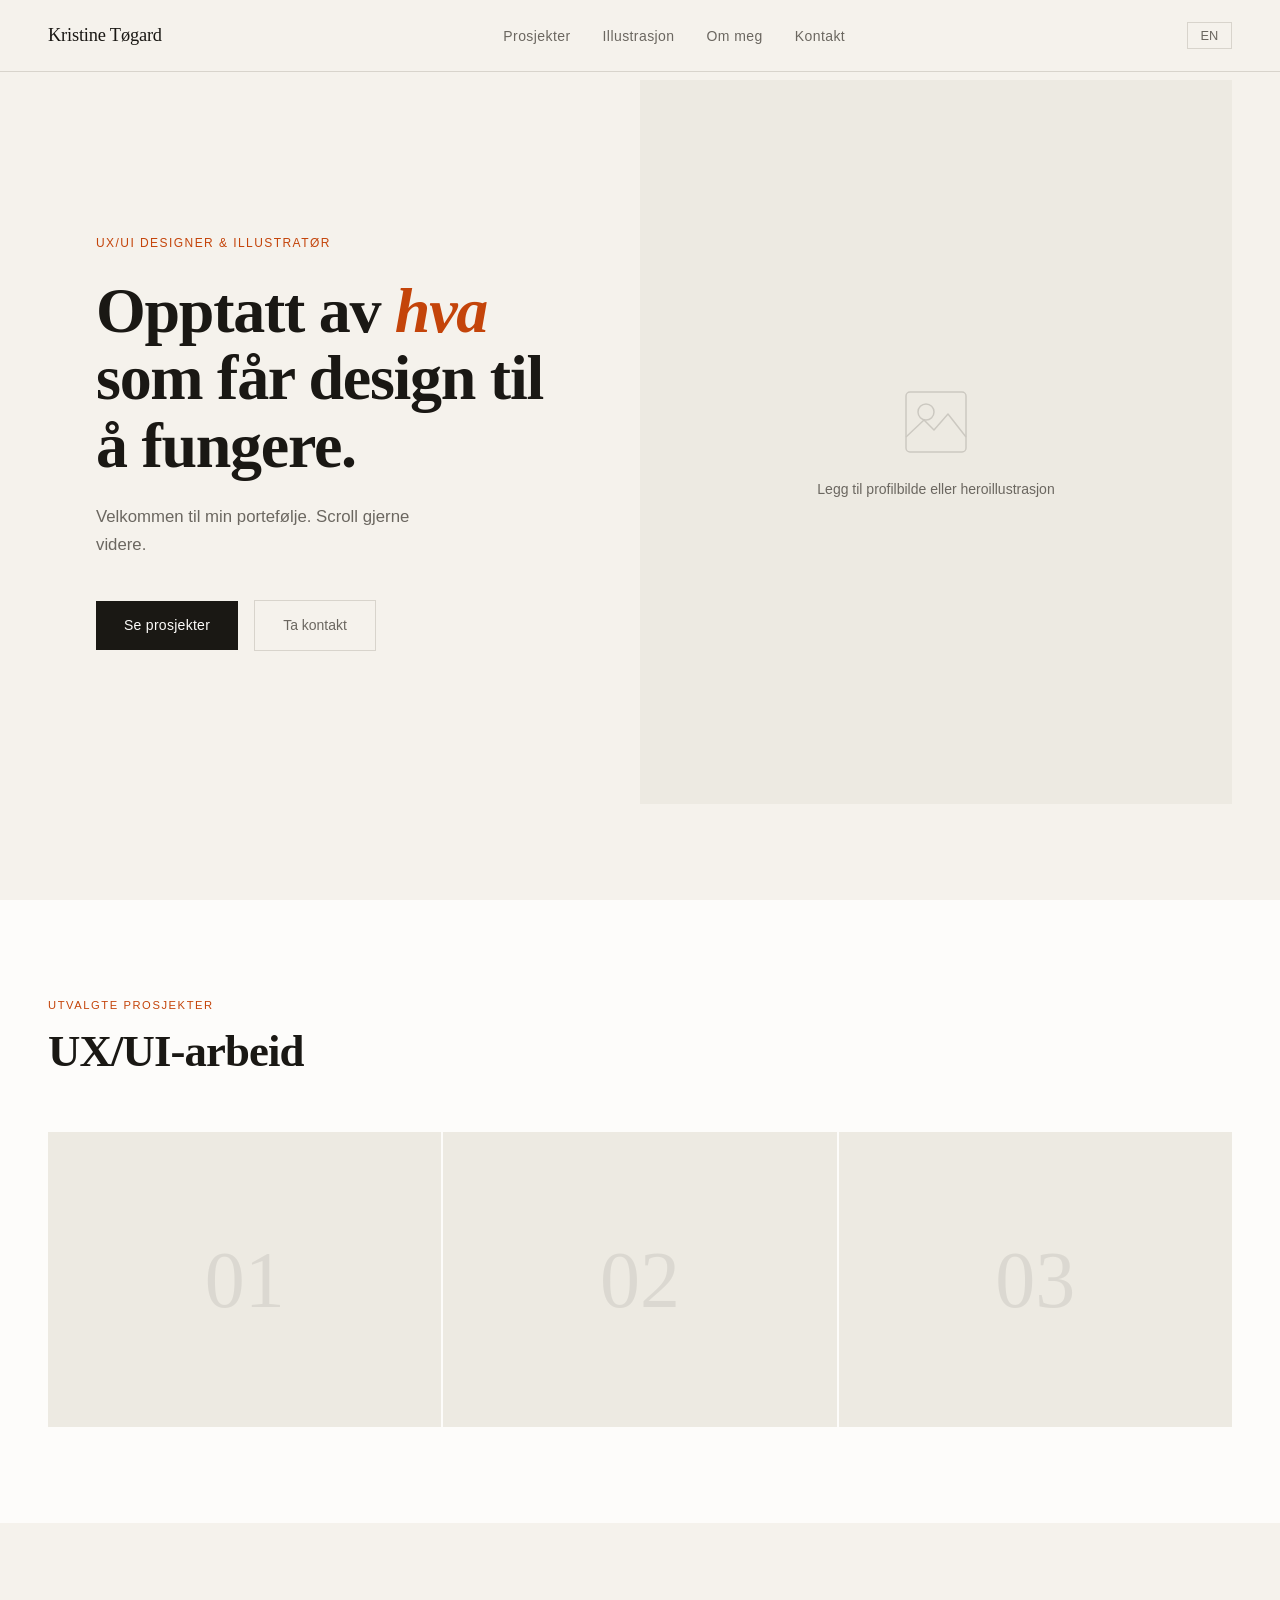
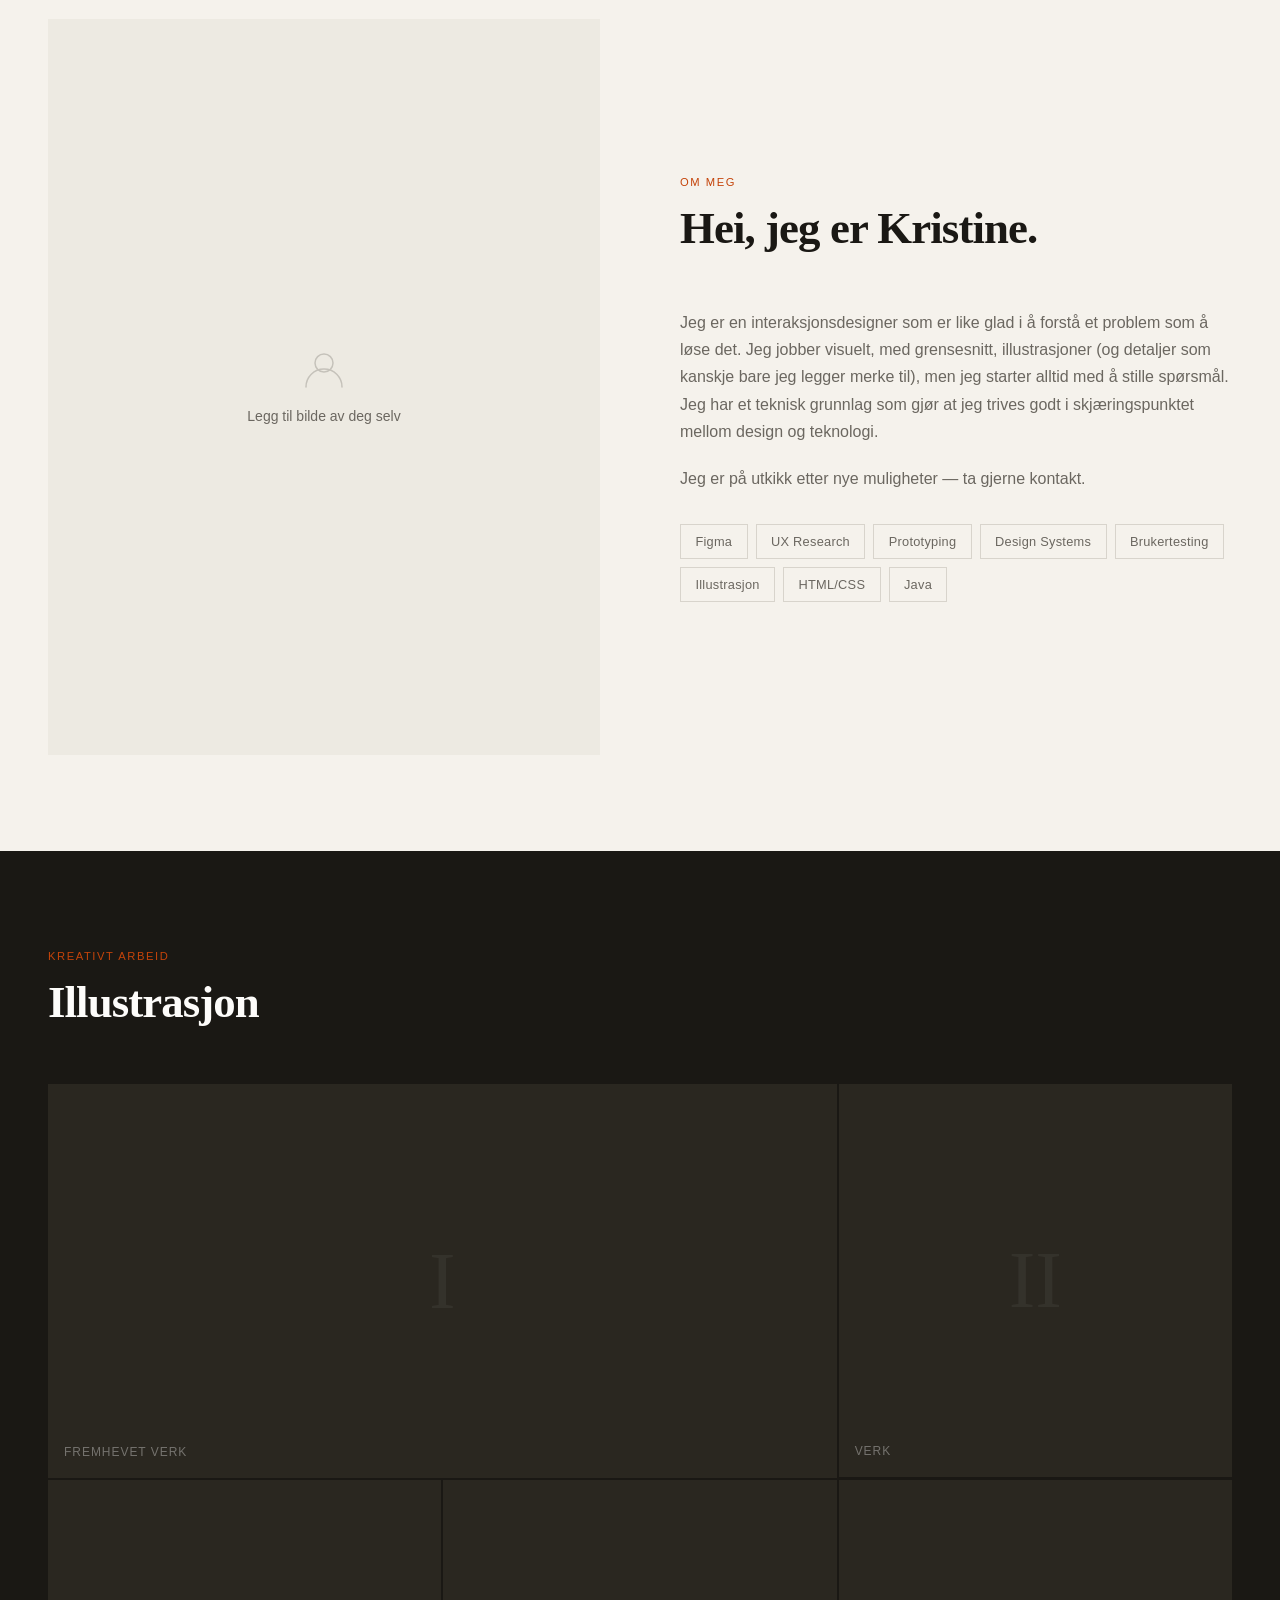
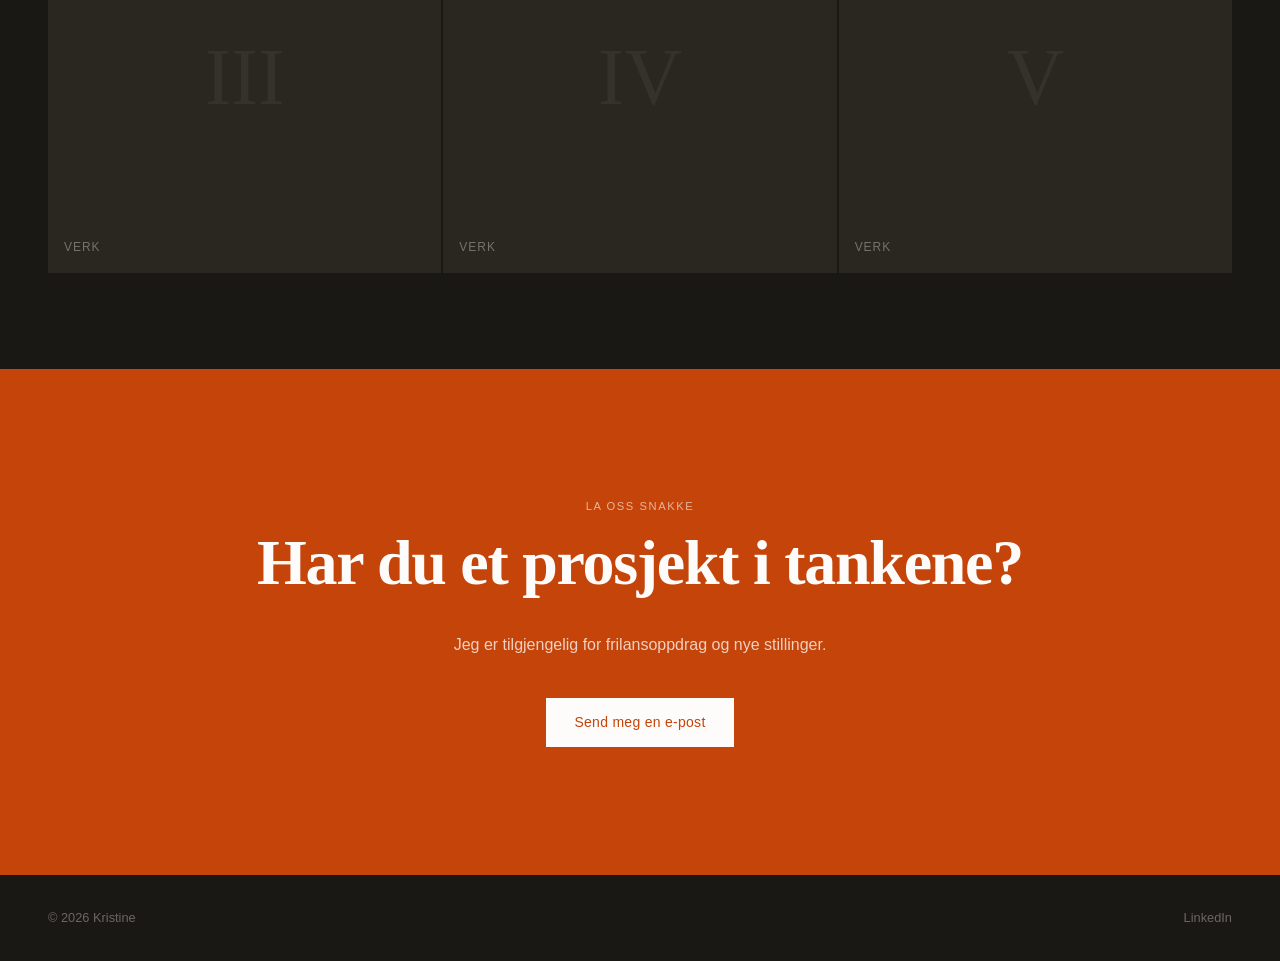
==== commit f3247987: "tekst" ====
--- a/index.html
+++ b/index.html
@@ -27,12 +27,12 @@
     <div class="hero-left">
       <span class="hero-tag" data-no="UX/UI Designer & Illustratør" data-en="UX/UI Designer & Illustrator">UX/UI Designer & Illustratør</span>
       <h1 class="hero-title">
-        <span data-no="Opptatt av" data-en="Design that">Opptatt av</span>
-        <em data-no="hva" data-en="thinks">hva</em><br/>
-        <span data-no="som får design til å fungere." data-en="and feels right.">som får design til å fungere.</span>
+        <span data-no="Opptatt av" data-en="Curious about">Opptatt av</span>
+        <em data-no="hva" data-en="what">hva</em><br/>
+        <span data-no="som får design til å fungere." data-en="makes design work.">som får design til å fungere.</span>
       </h1>
-      <p class="hero-desc" data-no="Jeg lager digitale opplevelser som er intuitive, vakre og meningsfulle – med et kreativt blikk hentet fra illustrasjonsverdenen." data-en="I create digital experiences that are intuitive, beautiful and meaningful – with a creative eye rooted in the world of illustration.">
-        Jeg lager digitale opplevelser som er intuitive, vakre og meningsfulle – med et kreativt blikk hentet fra illustrasjonsverdenen.
+      <p class="hero-desc" data-no="Velkommen til min portefølje. Scroll gjerne videre." data-en="Welcome to my portfolio. Scroll away.">
+        Velkommen til min portefølje. Scroll gjerne videre.
       </p>
       <div class="hero-actions">
         <a href="#prosjekter" class="btn-primary" data-no="Se prosjekter" data-en="View projects">Se prosjekter</a>
@@ -92,20 +92,21 @@
     <div class="about-text">
       <div class="section-label" data-no="Om meg" data-en="About me">Om meg</div>
       <h2 class="section-title" data-no="Hei, jeg er Kristine." data-en="Hi, I'm Kristine.">Hei, jeg er Kristine.</h2>
-      <p data-no="Skriv litt om deg selv her. Hvor jobber du, hva driver deg, og hva er bakgrunnen din? Hold det personlig og ekte." data-en="Write a bit about yourself here. Where do you work, what drives you, and what's your background? Keep it personal and genuine.">
-        Skriv litt om deg selv her. Hvor jobber du, hva driver deg, og hva er bakgrunnen din? Hold det personlig og ekte.
+      <p data-no="Jeg er en interaksjonsdesigner som er like glad i å forstå et problem som å løse det. Jeg jobber visuelt, med grensesnitt, illustrasjoner (og detaljer som kanskje bare jeg legger merke til), men jeg starter alltid med å stille spørsmål. Jeg har et teknisk grunnlag som gjør at jeg trives i skjæringspunktet mellom design og teknologi." data-en="I'm an interaction designer who enjoys understanding a problem just as much as solving it. I work visually, with interfaces, illustrations (and details that perhaps only I notice), but I always start by asking questions. I have a technical background that helps me navigate the space between design and technology.">
+        Jeg er en interaksjonsdesigner som er like glad i å forstå et problem som å løse det. Jeg jobber visuelt, med grensesnitt, illustrasjoner (og detaljer som kanskje bare jeg legger merke til), men jeg starter alltid med å stille spørsmål. Jeg har et teknisk grunnlag som gjør at jeg trives godt i skjæringspunktet mellom design og teknologi.
       </p>
-      <p data-no="Kombinasjonen av UX-tenkning og illustrasjonsbakgrunn er et virkelig konkurransefortrinn." data-en="The combination of UX thinking and an illustration background is a real competitive advantage.">
-        Kombinasjonen av UX-tenkning og illustrasjonsbakgrunn er et virkelig konkurransefortrinn.
+      <p data-no="Jeg er på utkikk etter nye muligheter — ta gjerne kontakt." data-en="I'm currently looking for new opportunities — feel free to reach out.">
+        Jeg er på utkikk etter nye muligheter — ta gjerne kontakt.
       </p>
       <div class="skills-list">
         <span class="skill-pill">Figma</span>
         <span class="skill-pill">UX Research</span>
         <span class="skill-pill">Prototyping</span>
         <span class="skill-pill">Design Systems</span>
+        <span class="skill-pill" data-no="Brukertesting" data-en="Usability Testing">Brukertesting</span>
         <span class="skill-pill" data-no="Illustrasjon" data-en="Illustration">Illustrasjon</span>
         <span class="skill-pill">HTML/CSS</span>
-        <span class="skill-pill" data-no="Brukertesting" data-en="Usability Testing">Brukertesting</span>
+        <span class="skill-pill">Java</span>
       </div>
     </div>
   </section>
@@ -143,16 +144,15 @@
     <div class="section-label" data-no="La oss snakke" data-en="Let's talk">La oss snakke</div>
     <h2 class="section-title" data-no="Har du et prosjekt i tankene?" data-en="Got a project in mind?">Har du et prosjekt i tankene?</h2>
     <p data-no="Jeg er tilgjengelig for frilansoppdrag og nye stillinger." data-en="I'm available for freelance projects and new positions.">Jeg er tilgjengelig for frilansoppdrag og nye stillinger.</p>
-    <a href="mailto:din@epost.no" class="btn-primary" data-no="Send meg en e-post" data-en="Send me an email">Send meg en e-post</a>
+    <a href="mailto:kristinetogard@hotmail.com" class="btn-primary" data-no="Send meg en e-post" data-en="Send me an email">Send meg en e-post</a>
   </section>
 
   <!-- FOOTER -->
   <footer>
     <span>© 2026 Kristine</span>
     <div style="display:flex;gap:1.5rem;">
-      <a href="#">LinkedIn</a>
-      <a href="#">Behance</a>
-      <a href="#">GitHub</a>
+      <a href="https://www.linkedin.com/in/kristine-t%C3%B8gard-aa01471bb/">LinkedIn</a>
+      <!-- <a href="#">GitHub</a> -->
     </div>
   </footer>
 
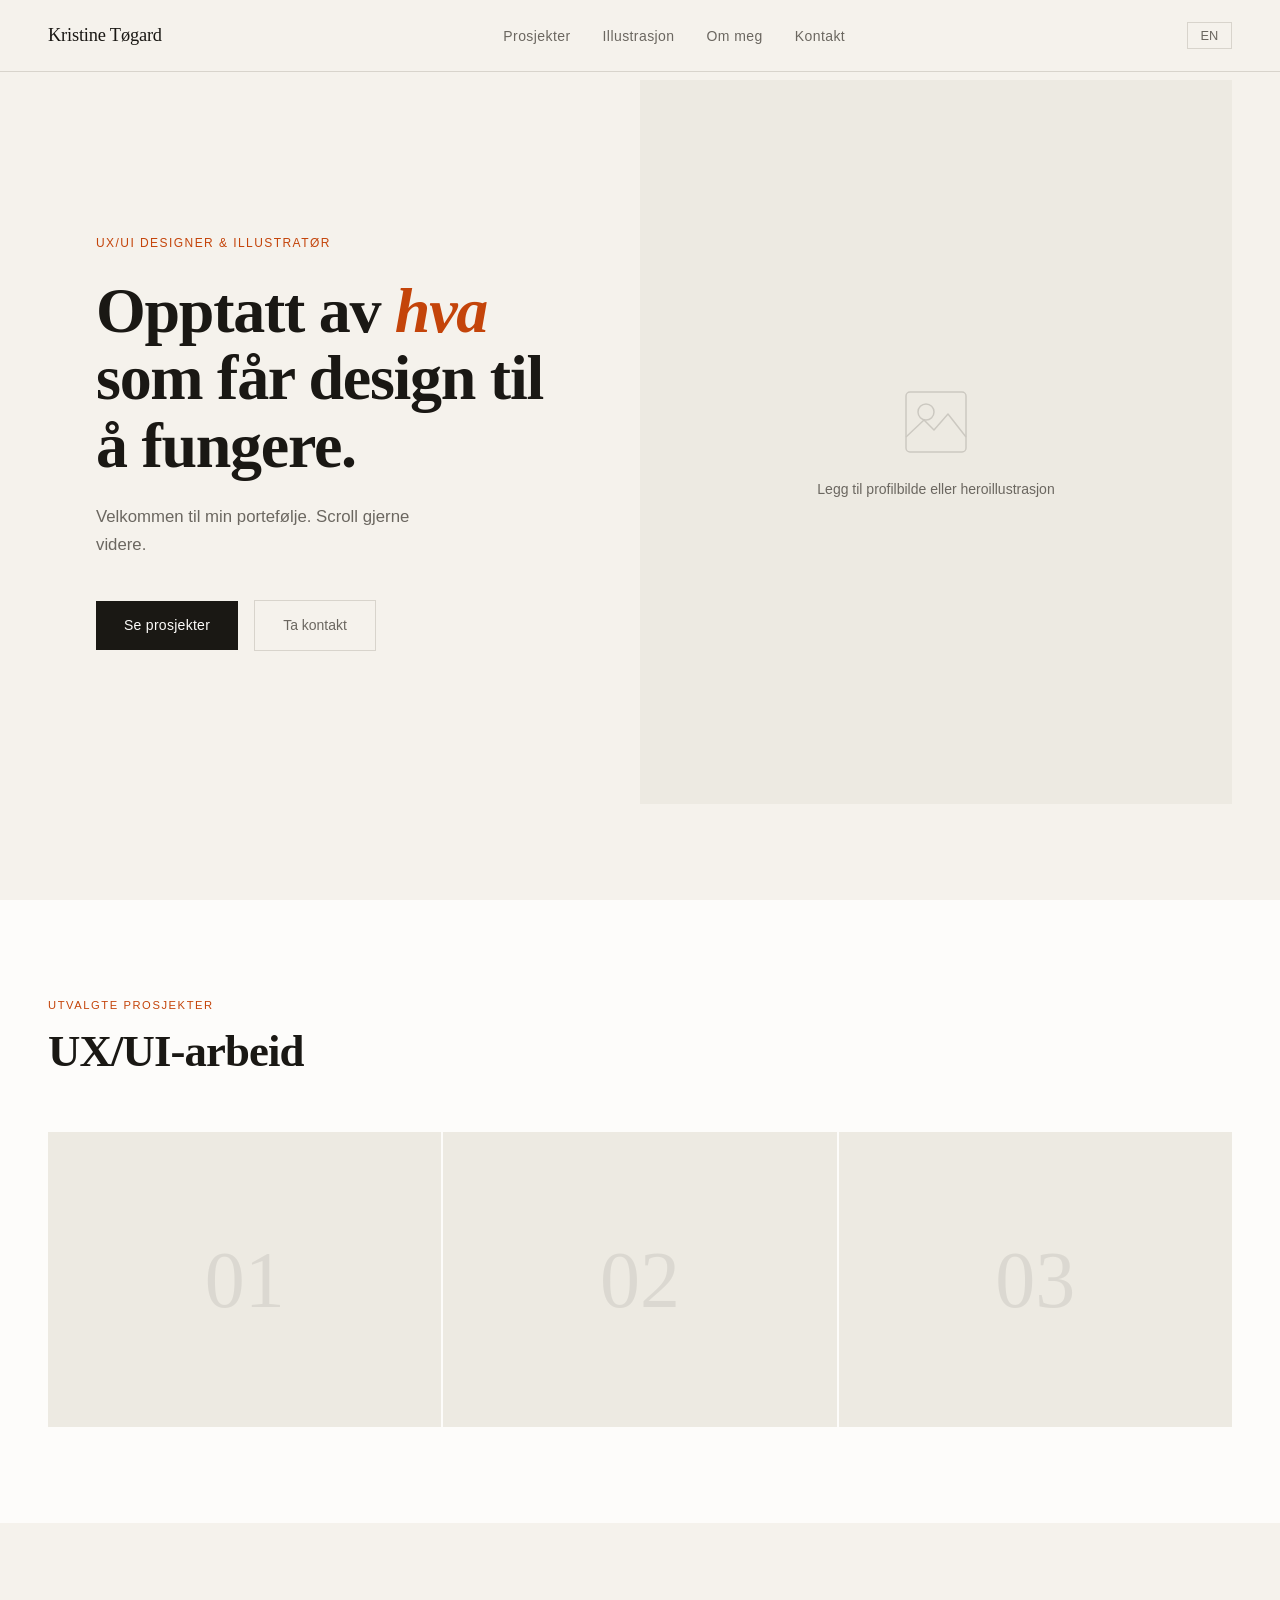
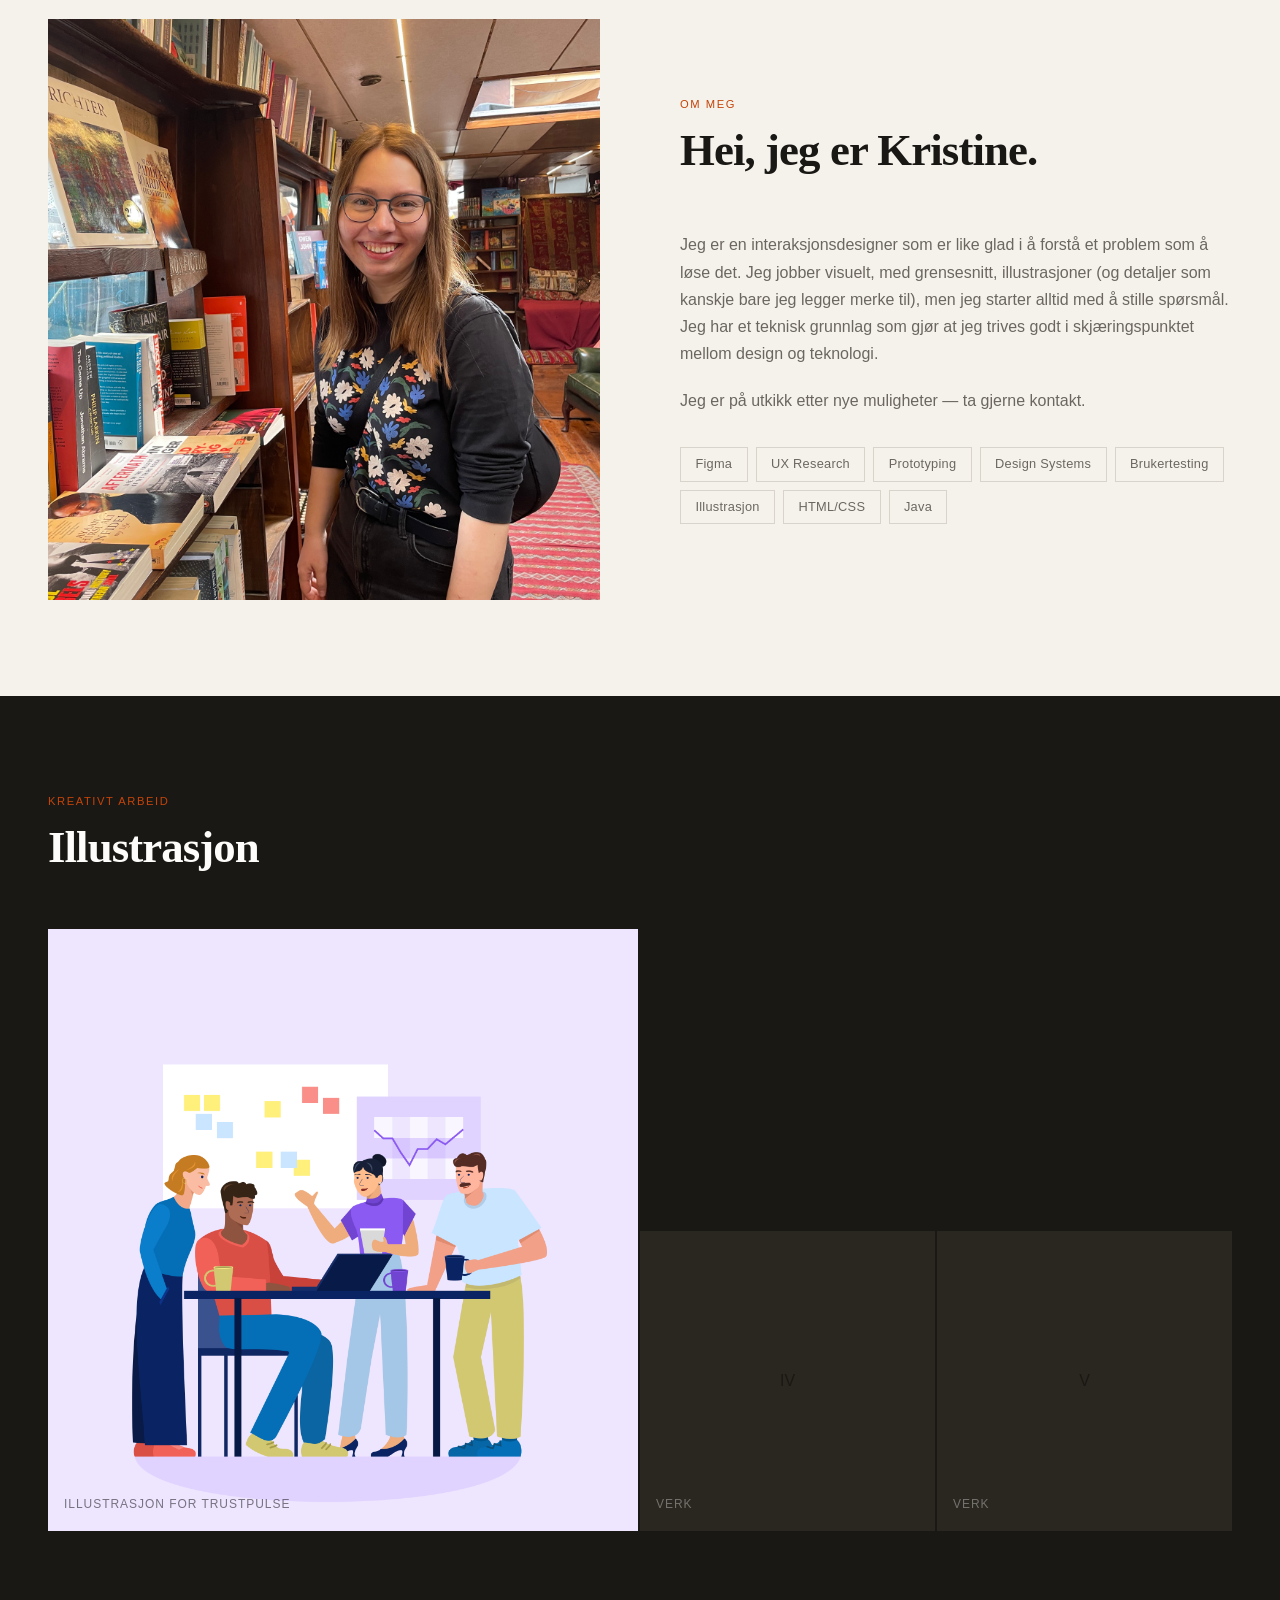
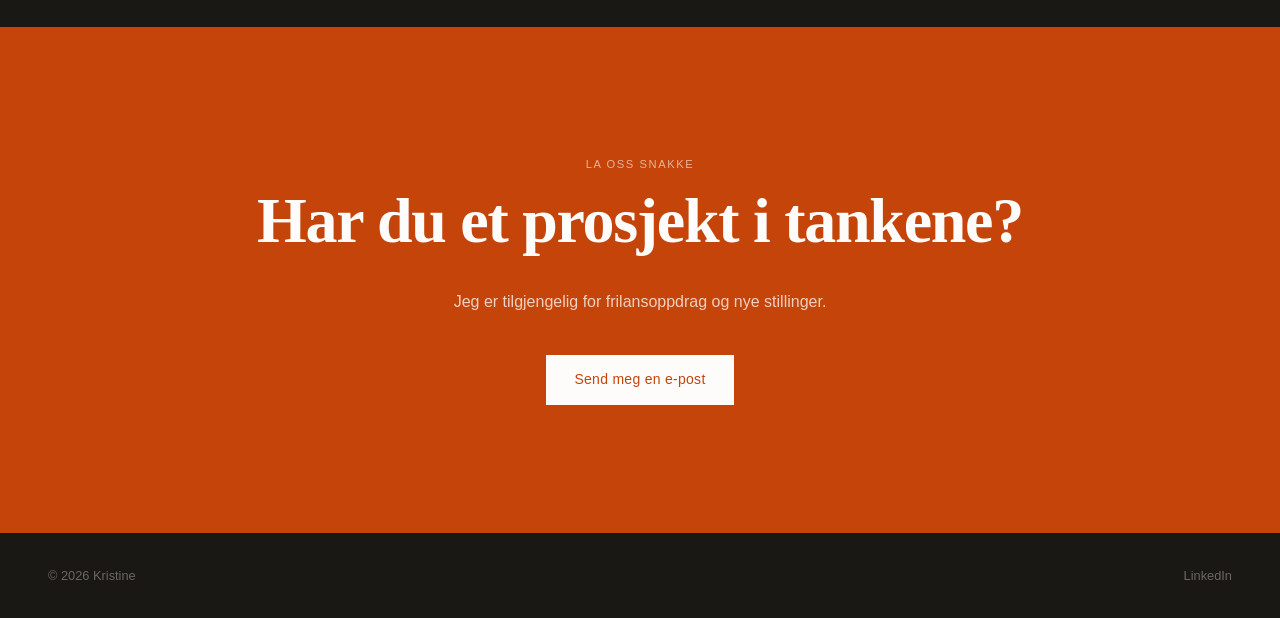
==== commit b4c41138: "la til bilder og lightbox" ====
--- a/index.html
+++ b/index.html
@@ -83,11 +83,7 @@
   <!-- OM MEG -->
   <section id="om-meg">
     <div class="about-img">
-      <svg width="48" height="48" viewBox="0 0 48 48" fill="none" style="opacity:.3">
-        <circle cx="24" cy="18" r="9" stroke="currentColor" stroke-width="1.5"/>
-        <path d="M6 42c0-9.94 8.06-18 18-18s18 8.06 18 18" stroke="currentColor" stroke-width="1.5" stroke-linecap="round"/>
-      </svg>
-      <span data-no="Legg til bilde av deg selv" data-en="Add a photo of yourself">Legg til bilde av deg selv</span>
+    <img src="images/meg.jpg" alt="Kristine Tøgard" />
     </div>
     <div class="about-text">
       <div class="section-label" data-no="Om meg" data-en="About me">Om meg</div>
@@ -117,16 +113,16 @@
     <h2 class="section-title" data-no="Illustrasjon" data-en="Illustration">Illustrasjon</h2>
     <div class="illo-grid">
       <div class="illo-card">
-        <div class="illo-num">I</div>
-        <div class="illo-label" data-no="Fremhevet verk" data-en="Featured work">Fremhevet verk</div>
+        <div class="illo-label-dark" data-no="Illustrasjon for Trustpulse" data-en="Illustration for Trustpulse">Illustrasjon for Trustpulse</div>
+        <img src="images/illustrations/Trustpulse.png" alt="Vektorillustrasjon som viser teamarbeid, fire personer i et møte som diskuterer" />
       </div>
       <div class="illo-card">
-        <div class="illo-num">II</div>
-        <div class="illo-label" data-no="Verk" data-en="Work">Verk</div>
+        <div class="illo-label" data-no="Plakat for spillet Rat with a Postman Hat" data-en="Poster for the game Rat with a Postman Hat">Plakat for spillet Rat with a Postman Hat</div>
+        <img src="images/illustrations/rat-poster.png" alt="Illustrasjon av en postmann-rotte" />
       </div>
       <div class="illo-card">
-        <div class="illo-num">III</div>
-        <div class="illo-label" data-no="Verk" data-en="Work">Verk</div>
+        <div class="illo-label-dark" data-no="Diskusjonskort til prosjekt om unnskyldninger" data-en="Discussion cards for project about excuses">Diskusjonskort til prosjekt om unnskyldninger</div>
+        <img src="images/illustrations/excuse-cards.png" alt="Fire illustrerte kort som viser en dame i bil, en dame på fly, en mann som kaster en flaske i søpla og en mann som bærer på en handlepose." />
       </div>
       <div class="illo-card">
         <div class="illo-num">IV</div>
@@ -156,6 +152,18 @@
     </div>
   </footer>
 
+  <!-- LIGHTBOX -->
+<div id="lightbox" class="lightbox">
+  <button class="lightbox-close" onclick="closeLightbox()">✕</button>
+  <div class="lightbox-img-wrap">
+    <img id="lightbox-img" src="" alt="Illustrasjon" />
+  </div>
+  <div class="lightbox-nav">
+    <button class="lightbox-btn" onclick="prevImage()">← Forrige</button>
+    <button class="lightbox-btn" onclick="nextImage()">Neste →</button>
+  </div>
+  <div id="lightbox-counter" class="lightbox-counter"></div>
+</div>
   <script src="js/main.js"></script>
 </body>
 </html>
--- a/css/style.css
+++ b/css/style.css
@@ -260,15 +260,14 @@
 }
 
 .about-img {
-  aspect-ratio: 3/4;
-  background: var(--surface);
-  display: flex;
-  flex-direction: column;
-  align-items: center;
-  justify-content: center;
-  gap: 0.75rem;
-  color: var(--ink-muted);
-  font-size: 0.875rem;
+  aspect-ratio: 19/20;
+  overflow: hidden;
+}
+
+.about-img img {
+  width: 100%;
+  height: 100%;
+  object-fit: cover;
 }
 
 .about-text { padding: 2rem 0; }
@@ -298,37 +297,151 @@
 #illustrasjon .section-label { color: var(--accent); }
 #illustrasjon .section-title { color: var(--white); }
 
+
 .illo-grid {
   display: grid;
-  grid-template-columns: repeat(3, 1fr);
+  grid-template-columns: 2fr 1fr 1fr;
+  grid-template-rows: 300px 300px;
   gap: 2px;
 }
 
 .illo-card {
   background: #2A2720;
-  aspect-ratio: 1;
   display: flex;
   align-items: center;
   justify-content: center;
   overflow: hidden;
   position: relative;
   cursor: pointer;
-  transition: background 0.3s;
+  transition: opacity 0.3s;
 }
 
 .illo-card:first-child {
-  grid-column: span 2;
-  aspect-ratio: 2/1;
-}
-
-.illo-card:hover { background: #312E28; }
-
-.illo-num {
-  font-family: 'DM Serif Display', serif;
-  font-size: 5rem;
-  color: rgba(255,255,255,0.05);
-  user-select: none;
-  position: absolute;
+  grid-column: 1;
+  grid-row: 1 / 3;
+}
+
+.illo-card:hover { opacity: 0.85; }
+
+.illo-card img {
+  width: 100%;
+  height: 100%;
+  object-fit: cover;
+  object-position: center top;
+}
+
+.illo-card:first-child img {
+  object-fit: cover;
+  object-position: center top;
+}
+
+/* Responsivt grid */
+@media (max-width: 900px) {
+  .illo-grid {
+    grid-template-columns: 1fr 1fr;
+    grid-template-rows: auto;
+  }
+  .illo-card:first-child {
+    grid-column: span 2;
+    grid-row: auto;
+    aspect-ratio: 4/3;
+  }
+  .illo-card {
+    aspect-ratio: 1;
+  }
+}
+
+@media (max-width: 500px) {
+  .illo-grid {
+    grid-template-columns: 1fr;
+    grid-template-rows: auto;
+  }
+  .illo-card:first-child {
+    grid-column: span 1;
+    aspect-ratio: 3/4;
+  }
+  .illo-card {
+    aspect-ratio: 3/4;
+  }
+}
+
+.illo-card:hover { opacity: 0.85; }
+
+/* LIGHTBOX */
+.lightbox {
+  display: none;
+  position: fixed;
+  inset: 0;
+  z-index: 1000;
+  background: rgba(0,0,0,0.92);
+  align-items: center;
+  justify-content: center;
+  flex-direction: column;
+}
+
+.lightbox.active {
+  display: flex;
+}
+
+.lightbox-img-wrap {
+  position: relative;
+  max-width: 90vw;
+  max-height: 80vh;
+  display: flex;
+  align-items: center;
+  justify-content: center;
+}
+
+.lightbox-img-wrap img {
+  max-width: 90vw;
+  max-height: 80vh;
+  object-fit: contain;
+  display: block;
+}
+
+.lightbox-close {
+  position: fixed;
+  top: 1.5rem;
+  right: 1.5rem;
+  background: none;
+  border: 1px solid rgba(255,255,255,0.2);
+  color: white;
+  font-size: 1.25rem;
+  width: 2.5rem;
+  height: 2.5rem;
+  cursor: pointer;
+  display: flex;
+  align-items: center;
+  justify-content: center;
+  transition: border-color 0.2s;
+}
+
+.lightbox-close:hover { border-color: white; }
+
+.lightbox-nav {
+  display: flex;
+  gap: 1rem;
+  margin-top: 1.5rem;
+}
+
+.lightbox-btn {
+  background: none;
+  border: 1px solid rgba(255,255,255,0.2);
+  color: white;
+  padding: 0.6rem 1.2rem;
+  cursor: pointer;
+  font-size: 1rem;
+  transition: border-color 0.2s;
+  font-family: 'DM Sans', sans-serif;
+}
+
+.lightbox-btn:hover { border-color: white; }
+
+.lightbox-counter {
+  color: rgba(255,255,255,0.4);
+  font-size: 0.8rem;
+  letter-spacing: 0.1em;
+  margin-top: 1rem;
 }
 
 .illo-label {
@@ -339,6 +452,16 @@
   text-transform: uppercase;
   color: rgba(255,255,255,0.35);
 }
+
+.illo-label-dark {
+  position: absolute;
+  bottom: 1rem; left: 1rem;
+  font-size: 0.75rem;
+  letter-spacing: 0.08em;
+  text-transform: uppercase;
+  color: rgba(0,0,0,0.5);
+}
+
 
 /* KONTAKT */
 #kontakt {
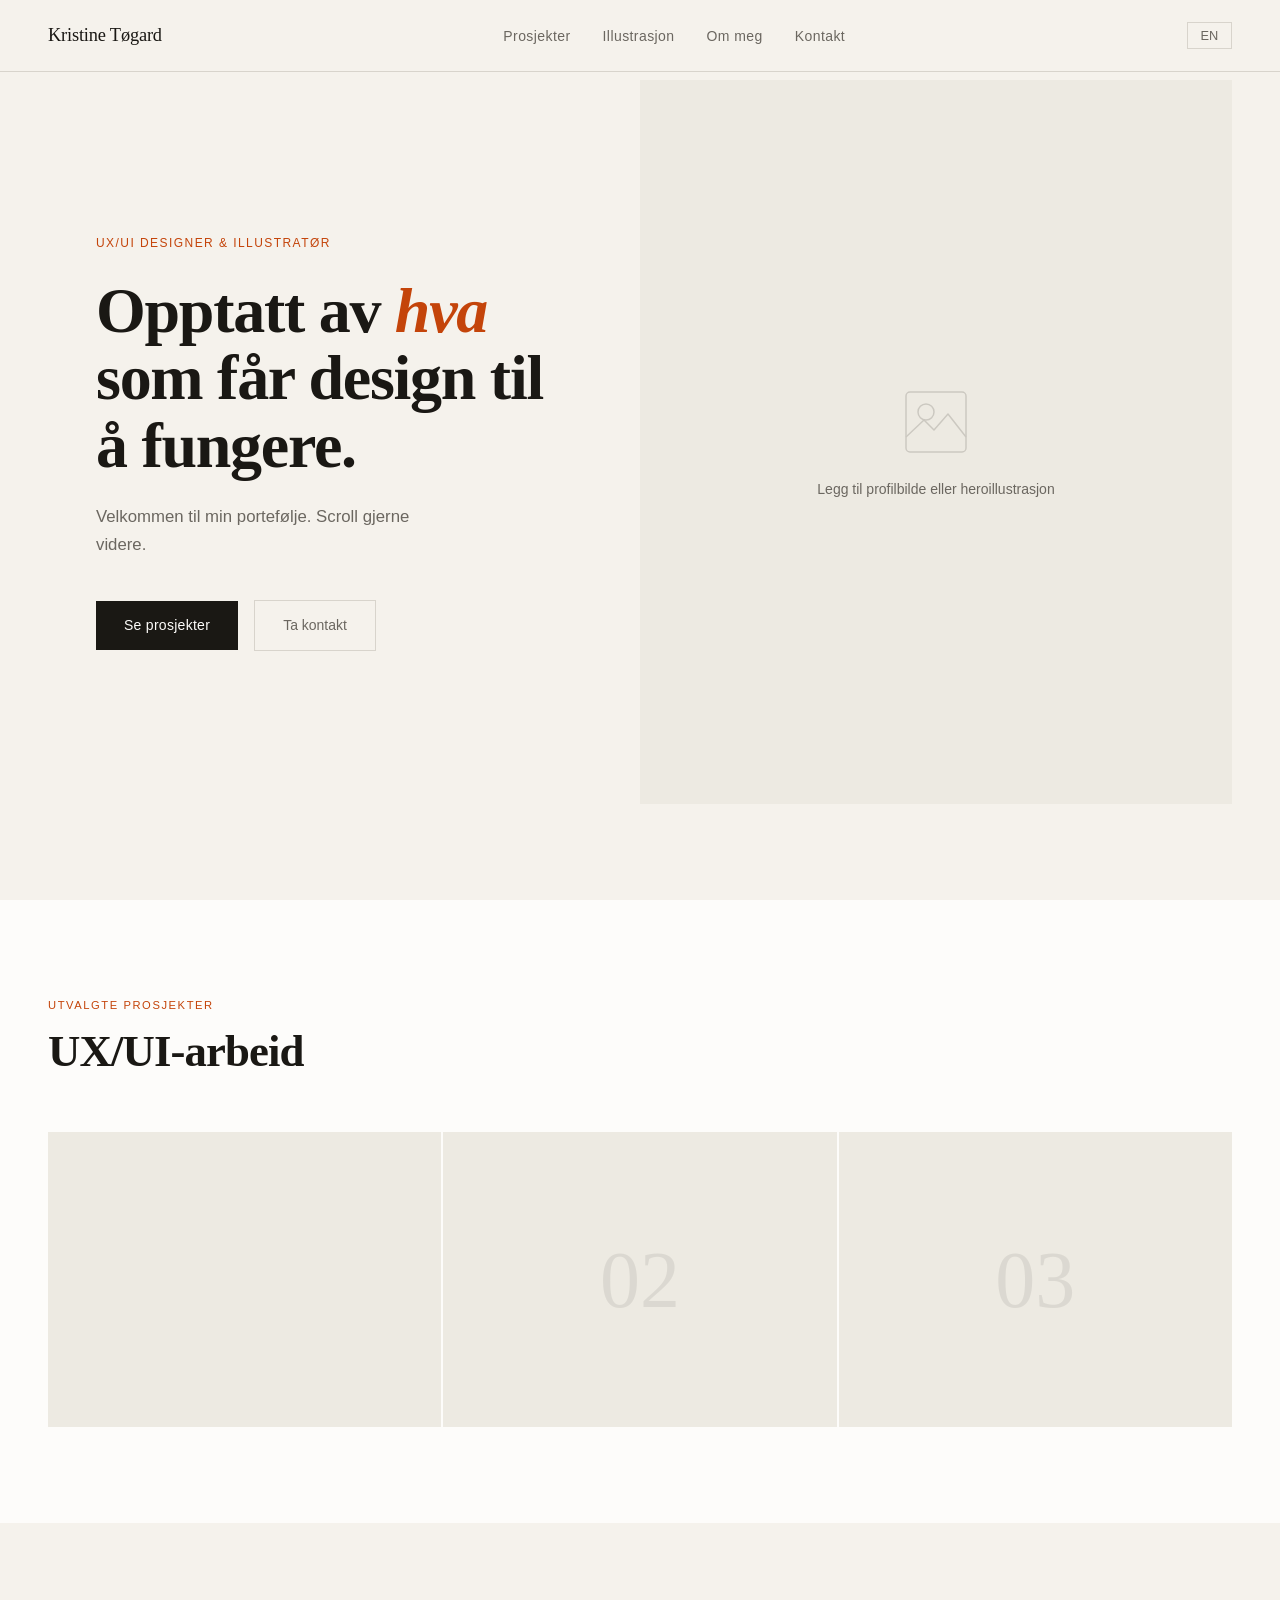
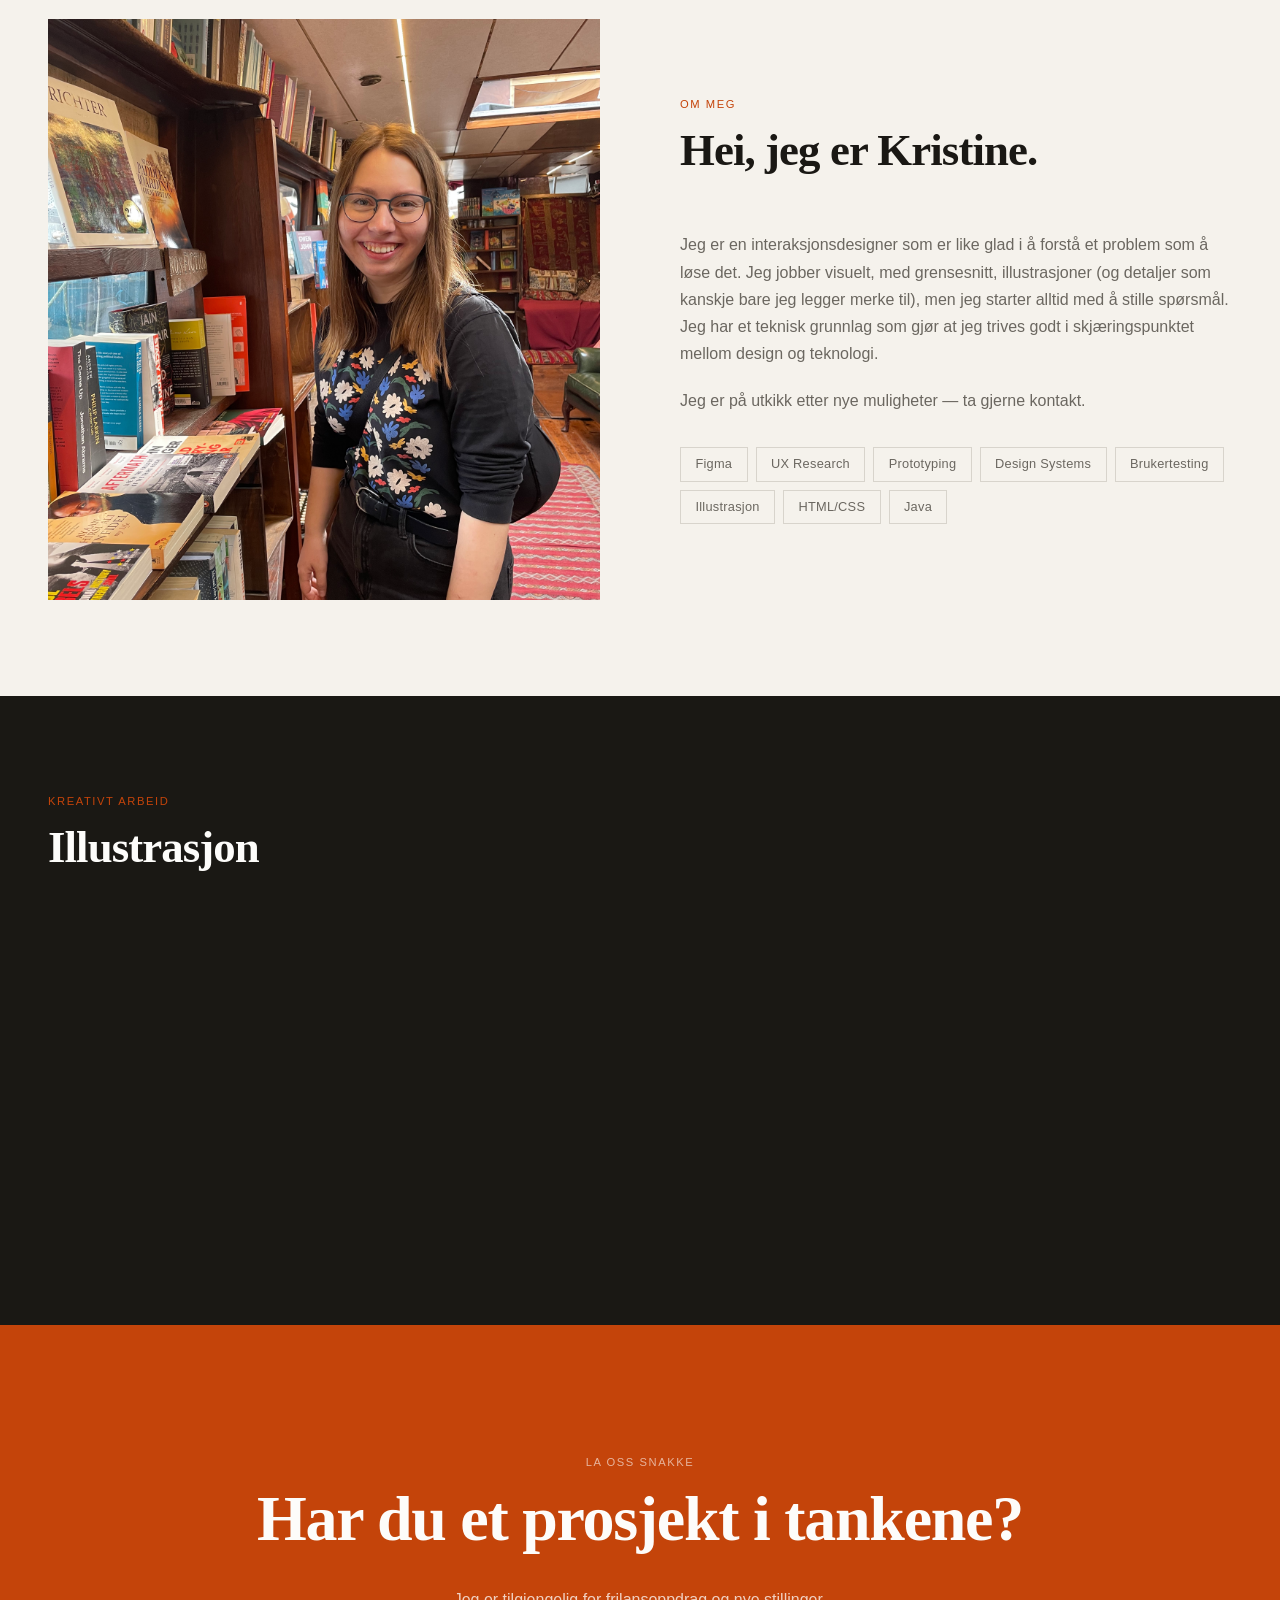
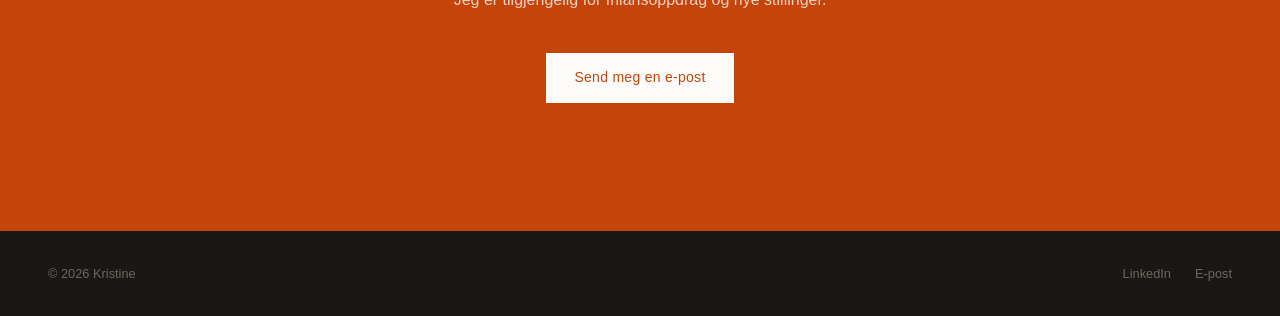
==== commit a678524b: "la til illustrasjoner og fikset prosjektsiden" ====
--- a/index.html
+++ b/index.html
@@ -58,6 +58,7 @@
     <div class="projects-grid">
       <div class="project-card">
         <div class="project-placeholder">01</div>
+        <a href="project-rat.html" class="project-card"></a>
         <div class="project-info">
           <div class="project-tag" data-no="Mobilapp · UX Research" data-en="Mobile app · UX Research">Mobilapp · UX Research</div>
           <div class="project-name" data-no="Prosjektnavn" data-en="Project name">Prosjektnavn</div>
@@ -113,24 +114,24 @@
     <h2 class="section-title" data-no="Illustrasjon" data-en="Illustration">Illustrasjon</h2>
     <div class="illo-grid">
       <div class="illo-card">
-        <div class="illo-label-dark" data-no="Illustrasjon for Trustpulse" data-en="Illustration for Trustpulse">Illustrasjon for Trustpulse</div>
+        <!--<div class="illo-label" data-no="Verk" data-en="Work">Verk</div>-->
+        <img src="images/illustrations/rat-poster.png" alt="Illustrasjon av en postmann-rotte" />
+      </div>
+      <div class="illo-card">
+        <!--<div class="illo-label" data-no="Verk" data-en="Work">Verk</div>-->
         <img src="images/illustrations/Trustpulse.png" alt="Vektorillustrasjon som viser teamarbeid, fire personer i et møte som diskuterer" />
       </div>
       <div class="illo-card">
-        <div class="illo-label" data-no="Plakat for spillet Rat with a Postman Hat" data-en="Poster for the game Rat with a Postman Hat">Plakat for spillet Rat with a Postman Hat</div>
-        <img src="images/illustrations/rat-poster.png" alt="Illustrasjon av en postmann-rotte" />
+        <!--<div class="illo-label" data-no="Verk" data-en="Work">Verk</div>-->
+        <img src="images/illustrations/bookshop.jpg" alt="Akvarelltegning av en bokhandel" />
       </div>
       <div class="illo-card">
-        <div class="illo-label-dark" data-no="Diskusjonskort til prosjekt om unnskyldninger" data-en="Discussion cards for project about excuses">Diskusjonskort til prosjekt om unnskyldninger</div>
-        <img src="images/illustrations/excuse-cards.png" alt="Fire illustrerte kort som viser en dame i bil, en dame på fly, en mann som kaster en flaske i søpla og en mann som bærer på en handlepose." />
+        <!--<div class="illo-label" data-no="Verk" data-en="Work">Verk</div>-->
+        <img src="images/illustrations/humle.jpg" alt="Fire illustrerte kort som viser en dame i bil, en dame på fly, en mann som kaster en flaske i søpla og en mann som bærer på en handlepose." />
       </div>
       <div class="illo-card">
-        <div class="illo-num">IV</div>
-        <div class="illo-label" data-no="Verk" data-en="Work">Verk</div>
-      </div>
-      <div class="illo-card">
-        <div class="illo-num">V</div>
-        <div class="illo-label" data-no="Verk" data-en="Work">Verk</div>
+        <!--<div class="illo-label" data-no="Verk" data-en="Work">Verk</div>-->
+        <img src="images/illustrations/frosk.jpg" alt="Akvarelltegning av en frosk" />
       </div>
     </div>
   </section>
@@ -148,6 +149,7 @@
     <span>© 2026 Kristine</span>
     <div style="display:flex;gap:1.5rem;">
       <a href="https://www.linkedin.com/in/kristine-t%C3%B8gard-aa01471bb/">LinkedIn</a>
+      <a href="mailto:kristinetogard@hotmail.com">E-post</a>
       <!-- <a href="#">GitHub</a> -->
     </div>
   </footer>
--- a/css/style.css
+++ b/css/style.css
@@ -205,6 +205,12 @@
   transition: transform 0.3s ease;
 }
 
+a.project-card {
+  display: block;
+  text-decoration: none;
+  color: inherit;
+}
+
 .project-card::before {
   content: '';
   position: absolute; inset: 0;
@@ -300,8 +306,8 @@
 
 .illo-grid {
   display: grid;
-  grid-template-columns: 2fr 1fr 1fr;
-  grid-template-rows: 300px 300px;
+  grid-template-columns: 1fr 1fr 1fr 1fr 1fr;
+  grid-template-rows: 300px;
   gap: 2px;
 }
 
@@ -316,10 +322,10 @@
   transition: opacity 0.3s;
 }
 
-.illo-card:first-child {
+/*.illo-card:first-child {
   grid-column: 1;
   grid-row: 1 / 3;
-}
+}*/
 
 .illo-card:hover { opacity: 0.85; }
 
@@ -330,10 +336,10 @@
   object-position: center top;
 }
 
-.illo-card:first-child img {
+/*.illo-card:first-child img {
   object-fit: cover;
   object-position: center top;
-}
+}*/
 
 /* Responsivt grid */
 @media (max-width: 900px) {
